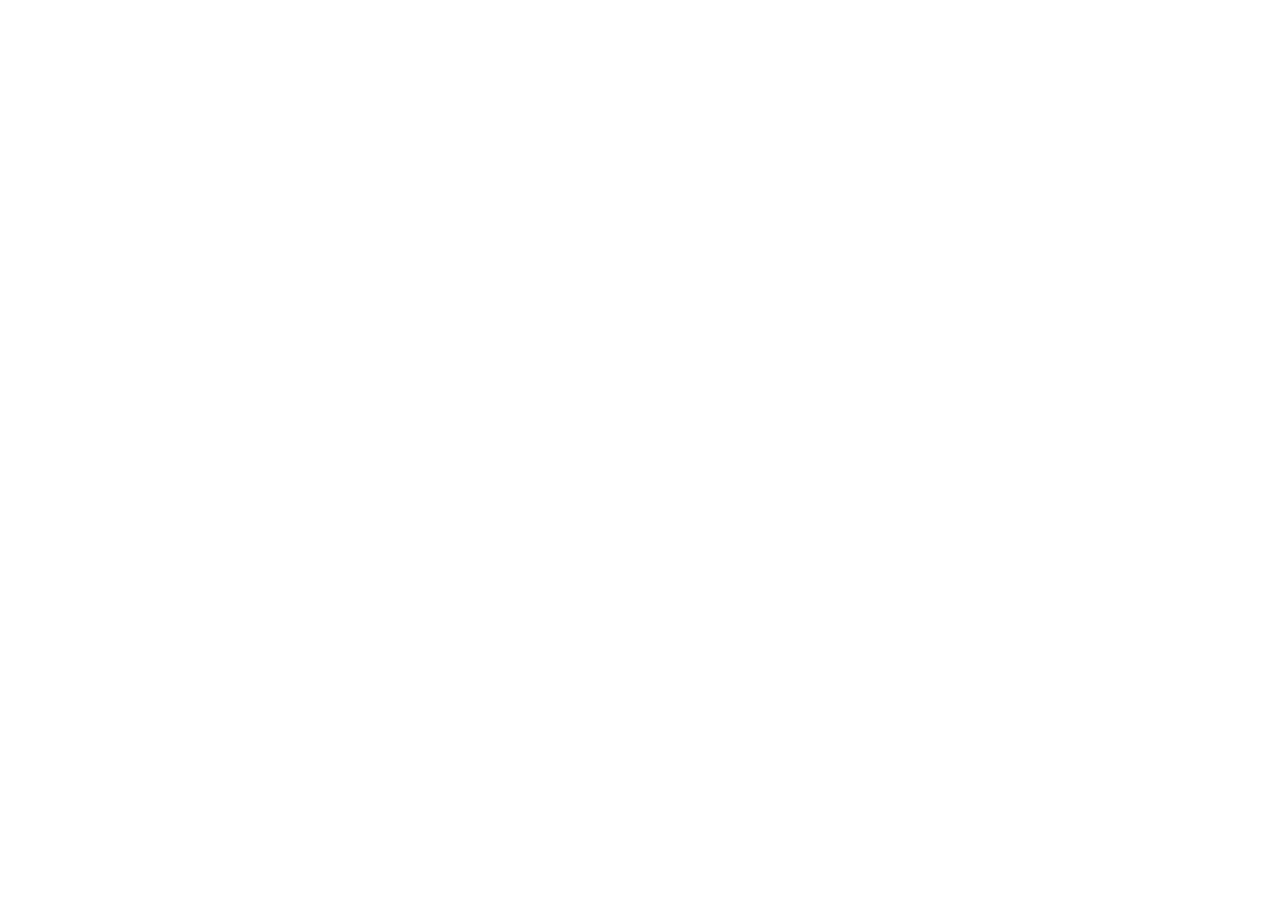
==== html/index.html @ f57bf2f0 "Arquivos .html e .css - Adicionado arquivos .html e .css que serão utilizados no projeto - Arquivos " ====
<!DOCTYPE html>
<html lang="pt-BR">
<head>
    <meta charset="UTF-8">
    <meta name="viewport" content="width=device-width, initial-scale=1.0">
    <title>Home - Enna's Fishing Wares</title>
</head>
<body>
    
</body>
</html>
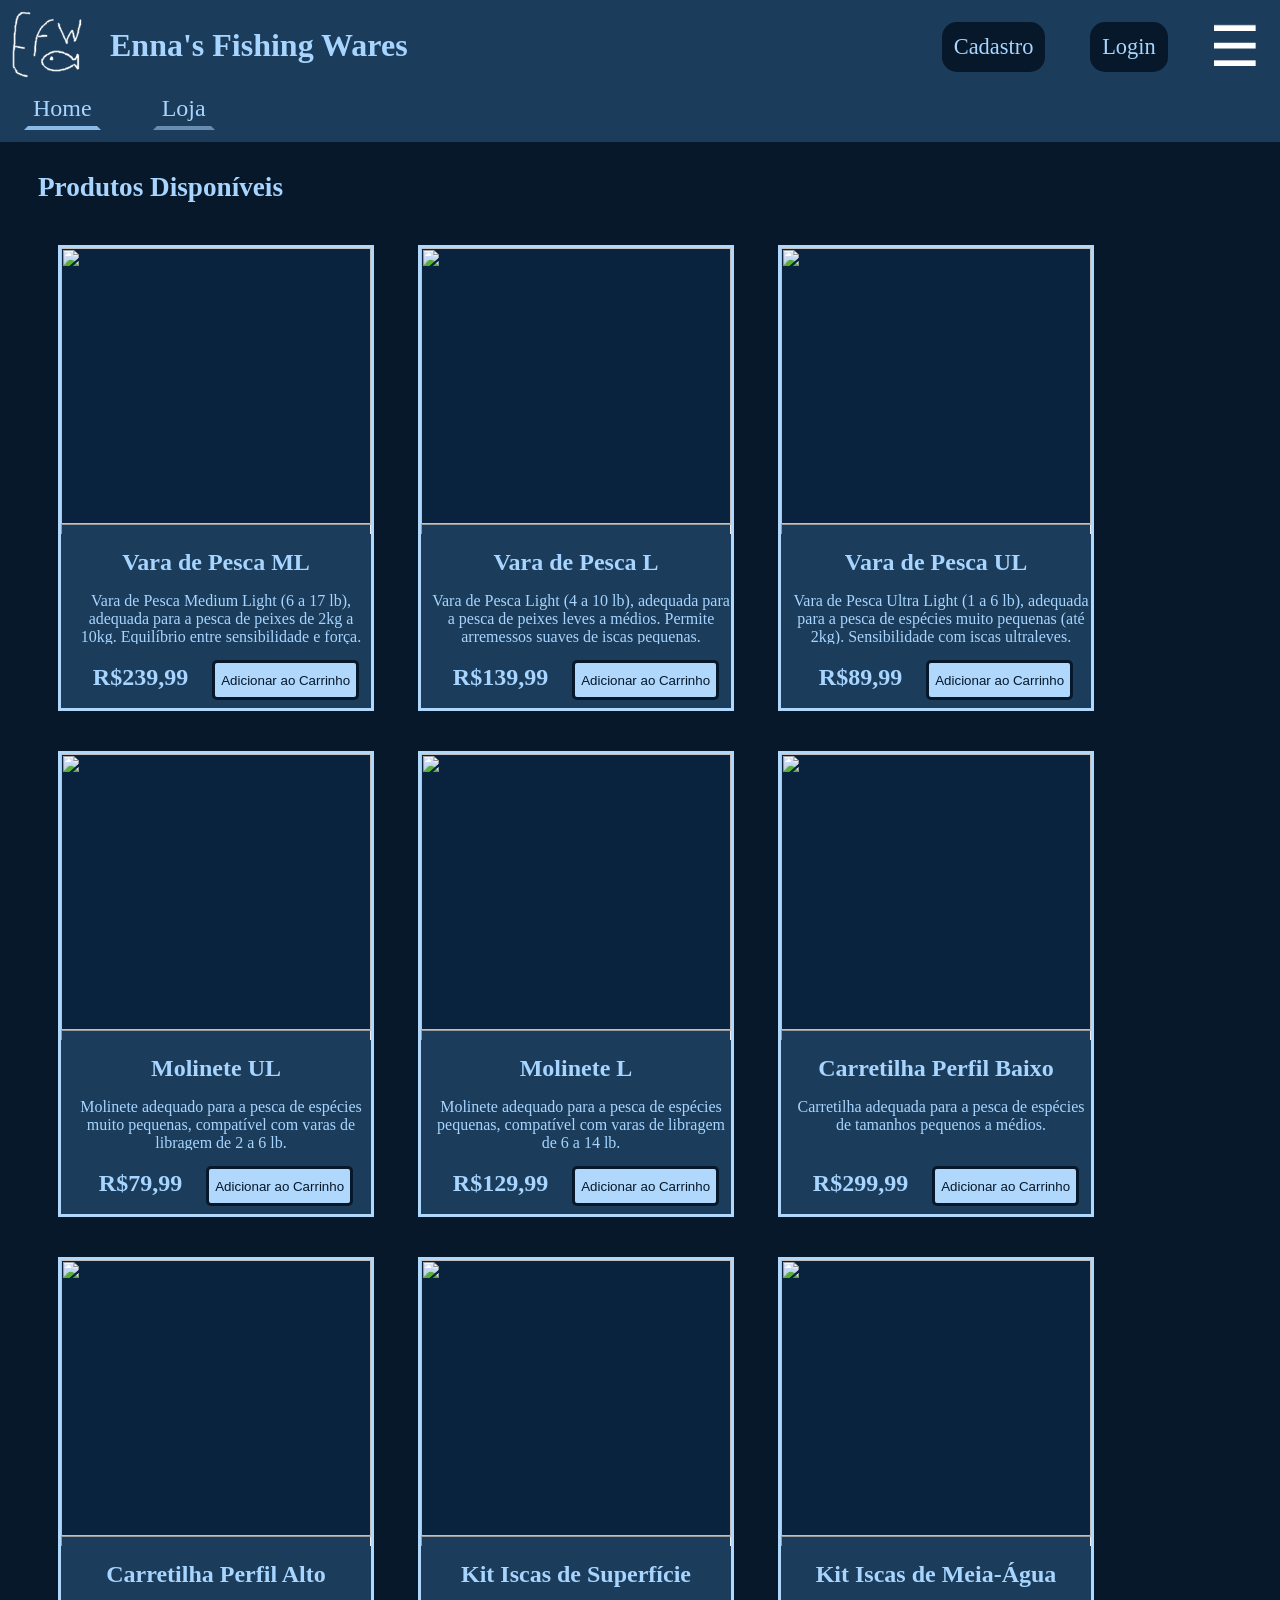
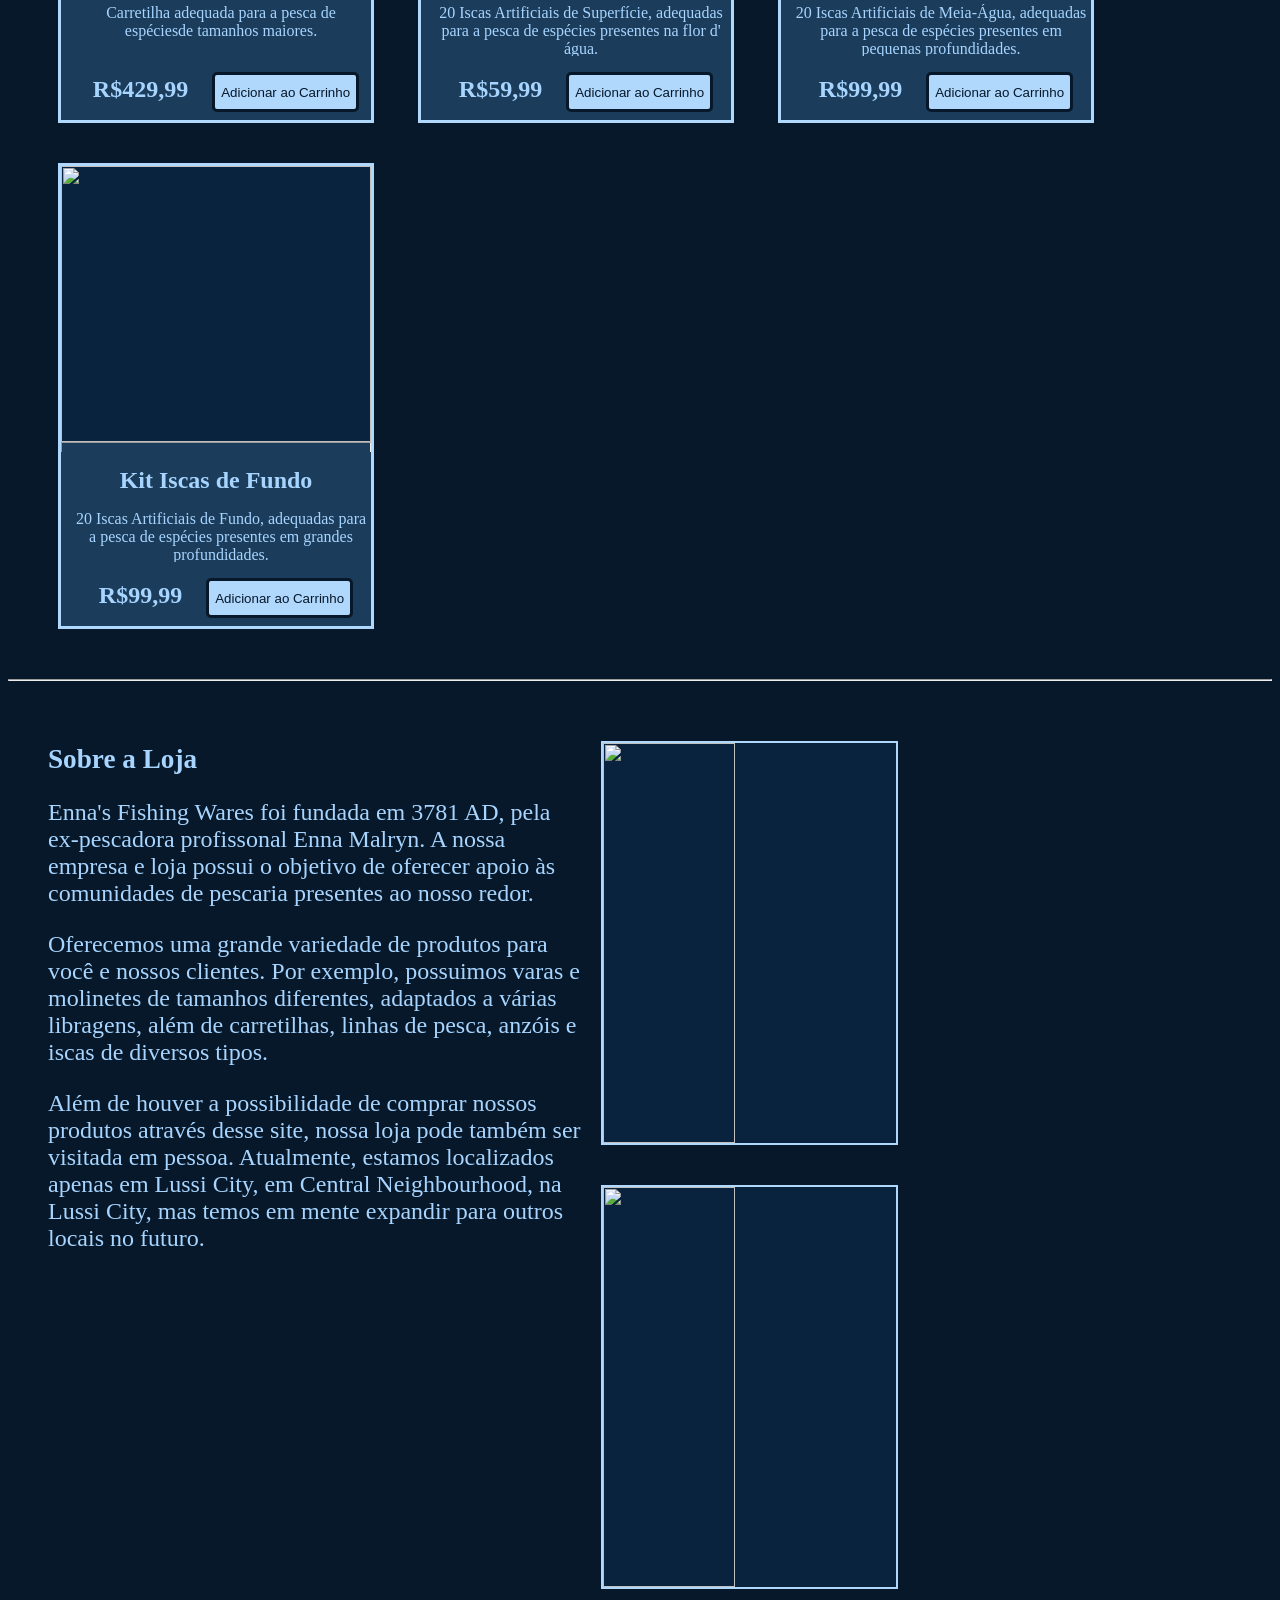
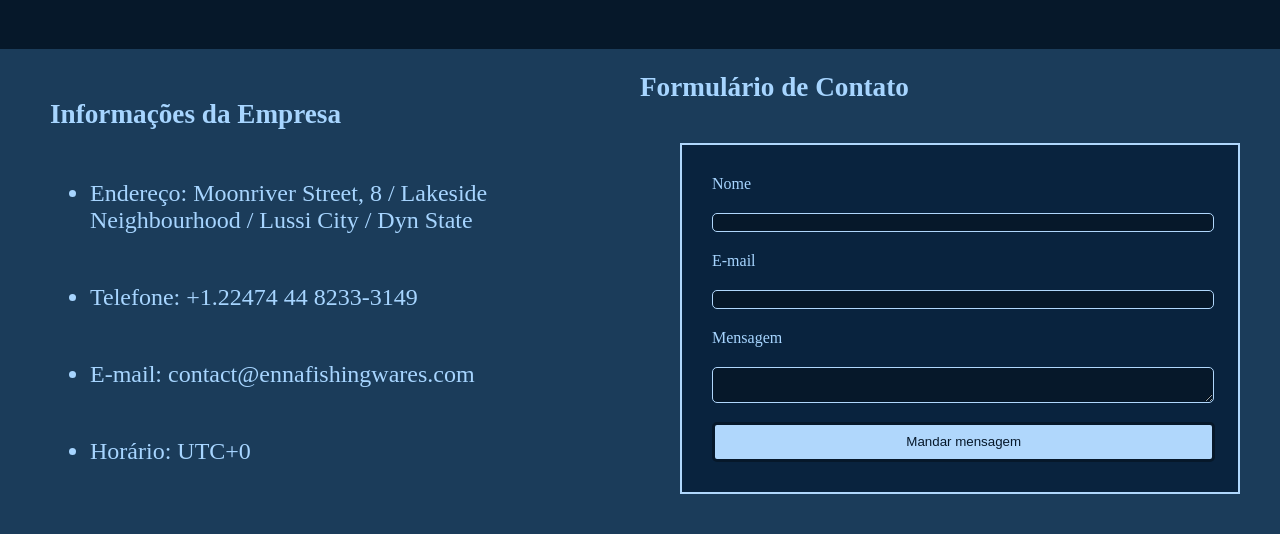
==== commit 60473738: "Estrutura e Interface da página index.html - Construído a interface e estrutura da seção de destaque" ====
--- a/html/index.html
+++ b/html/index.html
@@ -4,8 +4,207 @@
     <meta charset="UTF-8">
     <meta name="viewport" content="width=device-width, initial-scale=1.0">
     <title>Home - Enna's Fishing Wares</title>
+    <link rel="stylesheet" href="../css/base.css">
+    <link rel="stylesheet" href="../css/componentes.css">
 </head>
 <body>
-    
+    <header>
+        <section id="header-logo">
+            <img src="../img/header/logo.png" alt="Logo de Enna's Fishing Wares">
+            <h1>Enna's Fishing Wares</h1>
+        </section>
+        <section id="header-user">
+            <a href="cadastro.html">Cadastro</a>
+            <a href="login.html">Login</a>
+            <img src="../img/header/menu.png" alt="Ícone de Menu">
+        </section>
+    </header>
+    <nav>
+        <a href="index.html" id="nav-active">Home</a>
+        <a href="loja.html">Loja</a>
+    </nav>
+    <main>
+        <section id="produtos-disponiveis">
+            <h2>Produtos Disponíveis</h2>
+            <div class="caixa-produto">
+                <div class="info-produto">
+                    <img src="" alt="">
+                    <hr>
+                    <div class="titulo-desc-produto">
+                        <h3>Vara de Pesca ML</h3>
+                        <p>Vara de Pesca Medium Light (6 a 17 lb), adequada para a pesca de peixes de 2kg a 10kg. Equilíbrio entre sensibilidade e força.</p>
+                    </div>
+                    <div class="preco-botao-produto">
+                        <h4>R$239,99</h4>
+                        <button>Adicionar ao Carrinho</button>
+                    </div>
+                </div>
+            </div>
+            <div class="caixa-produto">
+                <div class="info-produto">
+                    <img src="" alt="">
+                    <hr>
+                    <div class="titulo-desc-produto">
+                        <h3>Vara de Pesca L</h3>
+                        <p>Vara de Pesca Light (4 a 10 lb), adequada para a pesca de peixes leves a médios. Permite arremessos suaves de iscas pequenas.</p>
+                    </div>
+                    <div class="preco-botao-produto">
+                        <h4>R$139,99</h4>
+                        <button>Adicionar ao Carrinho</button>
+                    </div>
+                </div>
+            </div>
+            <div class="caixa-produto">
+                <div class="info-produto">
+                    <img src="" alt="">
+                    <hr>
+                    <div class="titulo-desc-produto">
+                        <h3>Vara de Pesca UL</h3>
+                        <p>Vara de Pesca Ultra Light (1 a 6 lb), adequada para a pesca de espécies muito pequenas (até 2kg). Sensibilidade com iscas ultraleves.</p>
+                    </div>
+                    <div class="preco-botao-produto">
+                        <h4>R$89,99</h4>
+                        <button>Adicionar ao Carrinho</button>
+                    </div>
+                </div>
+            </div>
+            <div class="caixa-produto">
+                <div class="info-produto">
+                    <img src="" alt="">
+                    <hr>
+                    <div class="titulo-desc-produto">
+                        <h3>Molinete UL</h3>
+                        <p>Molinete adequado para a pesca de espécies muito pequenas, compatível com varas de libragem de 2 a 6 lb.</p>
+                    </div>
+                    <div class="preco-botao-produto">
+                        <h4>R$79,99</h4>
+                        <button>Adicionar ao Carrinho</button>
+                    </div>
+                </div>
+            </div>  
+            <div class="caixa-produto">
+                <div class="info-produto">
+                    <img src="" alt="">
+                    <hr>
+                    <div class="titulo-desc-produto">
+                        <h3>Molinete L</h3>
+                        <p>Molinete adequado para a pesca de espécies pequenas, compatível com varas de libragem de 6 a 14 lb.</p>
+                    </div>
+                    <div class="preco-botao-produto">
+                        <h4>R$129,99</h4>
+                        <button>Adicionar ao Carrinho</button>
+                    </div>
+                </div>
+            </div>
+            <div class="caixa-produto">
+                <div class="info-produto">
+                    <img src="" alt="">
+                    <hr>
+                    <div class="titulo-desc-produto">
+                        <h3>Carretilha Perfil Baixo</h3>
+                        <p>Carretilha adequada para a pesca de espécies de tamanhos pequenos a médios.</p>
+                    </div>
+                    <div class="preco-botao-produto">
+                        <h4>R$299,99</h4>
+                        <button>Adicionar ao Carrinho</button>
+                    </div>
+                </div>
+            </div>
+            <div class="caixa-produto">
+                <div class="info-produto">
+                    <img src="" alt="">
+                    <hr>
+                    <div class="titulo-desc-produto">
+                        <h3>Carretilha Perfil Alto</h3>
+                        <p>Carretilha adequada para a pesca de espéciesde tamanhos maiores.</p>
+                    </div>
+                    <div class="preco-botao-produto">
+                        <h4>R$429,99</h4>
+                        <button>Adicionar ao Carrinho</button>
+                    </div>
+                </div>
+            </div>
+            <div class="caixa-produto">
+                <div class="info-produto">
+                    <img src="" alt="">
+                    <hr>
+                    <div class="titulo-desc-produto">
+                        <h3>Kit Iscas de Superfície</h3>
+                        <p>20 Iscas Artificiais de Superfície, adequadas para a pesca de espécies presentes na flor d' água.</p>
+                    </div>
+                    <div class="preco-botao-produto">
+                        <h4>R$59,99</h4>
+                        <button>Adicionar ao Carrinho</button>
+                    </div>
+                </div>
+            </div>
+            <div class="caixa-produto">
+                <div class="info-produto">
+                    <img src="" alt="">
+                    <hr>
+                    <div class="titulo-desc-produto">
+                        <h3>Kit Iscas de Meia-Água</h3>
+                        <p>20 Iscas Artificiais de Meia-Água, adequadas para a pesca de espécies presentes em pequenas profundidades.</p>
+                    </div>
+                    <div class="preco-botao-produto">
+                        <h4>R$99,99</h4>
+                        <button>Adicionar ao Carrinho</button>
+                    </div>
+                </div>
+            </div>
+            <div class="caixa-produto">
+                <div class="info-produto">
+                    <img src="" alt="">
+                    <hr>
+                    <div class="titulo-desc-produto">
+                        <h3>Kit Iscas de Fundo </h3>
+                        <p>20 Iscas Artificiais de Fundo, adequadas para a pesca de espécies presentes em grandes profundidades.</p>
+                    </div>
+                    <div class="preco-botao-produto">
+                        <h4>R$99,99</h4>
+                        <button>Adicionar ao Carrinho</button>
+                    </div>
+                </div>
+            </div>
+        </section>
+        <hr> 
+        <section id="descricao-loja">
+            <div class="descricao-texto">
+                <h2>Sobre a Loja</h2>
+                <p>Enna's Fishing Wares foi fundada em 3781 AD, pela ex-pescadora profissonal Enna Malryn. A nossa empresa e loja possui o objetivo de oferecer apoio às comunidades de pescaria presentes ao nosso redor.</p>
+                <p>Oferecemos uma grande variedade de produtos para você e nossos clientes. Por exemplo, possuimos varas e molinetes de tamanhos diferentes, adaptados a várias libragens, além de carretilhas, linhas de pesca, anzóis e iscas de diversos tipos.</p>
+                <p>Além de houver a possibilidade de comprar nossos produtos através desse site, nossa loja pode também ser visitada em pessoa. Atualmente, estamos localizados apenas em Lussi City, em Central Neighbourhood, na Lussi City, mas temos em mente expandir para outros locais no futuro. </p>
+            </div>
+            <div class="descricao-galeria">
+                <img src="" alt="">
+                <img src="" alt="">
+            </div>
+        </section>
+    </main>
+    <footer>
+        <section class="info-loja">
+            <h2>Informações da Empresa</h2>
+            <ul>
+                <li>Endereço: Moonriver Street, 8 / Lakeside Neighbourhood / Lussi City / Dyn State</li>
+                <li>Telefone: +1.22474 44 8233-3149</li>
+                <li>E-mail: contact@ennafishingwares.com</li>
+                <li>Horário: UTC+0</li>
+            </ul>
+        </section>
+        <section class="form-contato-loja">
+            <h2>Formulário de Contato</h2>
+            <form id="form-contato">
+                <div class="form-elements">
+                    <label for="">Nome</label>
+                    <input type="label" name="formContatoNomeUsuario">
+                    <label for="">E-mail</label>
+                    <input type="label" name="formContatoEmailUsuario">
+                    <label for="">Mensagem</label>
+                    <textarea></textarea>
+                    <button>Mandar mensagem</button>
+                </div>
+            </form>
+        </section>
+    </footer>
 </body>
 </html>
--- a/css/base.css
+++ b/css/base.css
@@ -0,0 +1,148 @@
+/* 
+    Documento responsável pela estilização CSS de elementos gerais (ex: "body",
+     "h1") e de classes e ids de elementos/seções que sempre aparecerão,
+     independentemente da página (ex: header, nav, footer)
+*/
+
+body{
+    color: #a7d5ff;
+    background-color: #06182a;
+}
+a {
+    color: #a7d5ff;
+}
+hr {
+    color: #b0d7fc;
+}
+h2 {
+    font-size: 1.7em;
+}
+h3 {
+    font-size: 1.5em;
+}
+h4 {
+    font-size: 1.5em;
+}
+button {
+    border: 3px solid #06182a;
+    border-radius: 5px;
+    height: 40px;
+    color: #06182a;
+    background-color: #b0d7fc;
+}
+button:hover {
+    background-color: #89b5de;
+}
+input, textarea {
+    color: #a7d5ff;
+    border: 1px solid #b0d7fc;
+    border-radius: 5px;
+    background-color: #06182a;
+}
+
+/*--- Destaque ---*/
+
+h1 {
+    font-size: 2em;
+    margin-left: 20px;
+}
+header {
+    display: grid;
+    grid-template-columns: 50% 50%;
+    margin: -8px -8px 0px -8px;
+}
+#header-logo {
+    display: inline-flex;
+    background-color: #1b3c5a;
+}
+#header-logo img {
+    height: 90px;
+}
+#header-user{
+    display: inline-flex;
+    justify-content: right;
+    background-color: #1b3c5a;
+} 
+#header-user img {
+    height: 50px;
+    margin: 20px;
+}
+#header-user a {
+    border: 2px solid transparent;
+    border-radius: 15px;
+    background-color: #06182a;
+    text-decoration: none;
+    font-size: 1.4em;
+    margin: 1em;
+    padding: 10px;
+}
+
+/*--- nav ---*/
+
+nav {
+    background-color: #1b3c5a;
+    margin: 0px -8px 0px -8px;
+    padding-bottom: 20px;
+}
+nav a {
+    border: 4px solid;
+    border-color: transparent transparent #688daf transparent;
+    padding: 5px;
+    text-decoration: none;
+    font-size: 1.5em;
+    margin: 0px 1em 0px 1em;
+}
+nav a:hover, #nav-active:hover {
+    color: #b0d7fc;
+    border-color: transparent transparent #b0d7fc transparent;
+}
+#nav-active {
+    border-color: transparent transparent #8abae7 transparent;
+}
+
+/*--- main ---*/
+
+main {
+    background-color: #06182a;
+}
+
+
+/*--- Rodapé ---*/
+
+footer {
+    display: grid;
+    grid-template-columns: 50% 50%;
+    margin: 0px -8px -8px -8px;
+}
+.info-loja {
+    background-color: #1b3c5a;
+}
+.info-loja h2, .info-loja li {
+    margin: 50px;
+}
+li {
+    font-size: 1.5em;
+}
+.form-contato-loja {
+    background-color: #1b3c5a;
+}
+#form-contato {
+    border: 2px solid #b0d7fc;
+    background-color: #09233e;
+    margin: 40px;  
+}
+.form-elements {
+    margin: 30px;
+    justify-content: center;
+}
+.form-elements label {
+    display: block;
+    margin: 20px 0px 20px 0px;
+}
+.form-elements input, .form-elements textarea {
+    width: 100%; 
+}
+.form-elements button {
+    margin-top: 15px;
+    width: 101.5%;
+}
--- a/css/componentes.css
+++ b/css/componentes.css
@@ -0,0 +1,72 @@
+/* 
+    Documento responsável pela estilização CSS de classes e ids de elementos/seções
+    que são únicas a certas páginas, com exclusão de relatorios.html (ex: descrição 
+    da loja e galeria de produtos em index.html, formulários em cadastro.html/login.html)
+*/
+
+/*
+    =================
+    index.html (Home)
+    =================
+*/
+
+/*--- Produtos Disponíveis ---*/
+
+#produtos-disponiveis {
+    margin: 30px;
+}
+.caixa-produto {
+    display: inline-flex;
+}
+.info-produto {
+    display: grid;
+    grid-template-rows: 60% 2% 24% 14%;
+    border: 3px solid #b0d7fc;
+    width: 310px;
+    height: 460px;
+    margin: 20px; 
+    text-align: center;
+}
+.info-produto img {
+    object-fit: contain;
+    width: 100%;
+    height: 100%;
+    background-color: #09233e;
+}
+.info-produto hr {
+    height: 100%;
+    background-color: #1b3c5a;
+    margin: 0px;
+}
+.titulo-desc-produto, .preco-botao-produto {
+    background-color: #1b3c5a;
+}
+.titulo-desc-produto p{
+    margin-left: 10px;
+    overflow: scroll;
+}
+.titulo-desc-produto h3 {
+    margin: 15px;
+}
+.preco-botao-produto h4 {
+    display: inline-flex;
+    margin: 20px;
+}
+
+/*--- Descrição da Loja ---*/
+
+#descricao-loja {
+    display: grid;
+    grid-template-columns: 45% 55%;
+    margin: 40px;
+}
+.descricao-texto p {
+    font-size: 1.5em;
+}
+.descricao-galeria img {
+    border: 2px solid #b0d7fc;
+    background-color: #09233e;
+    height: 400px;
+    margin: 20px; 
+    width: 45%;
+}
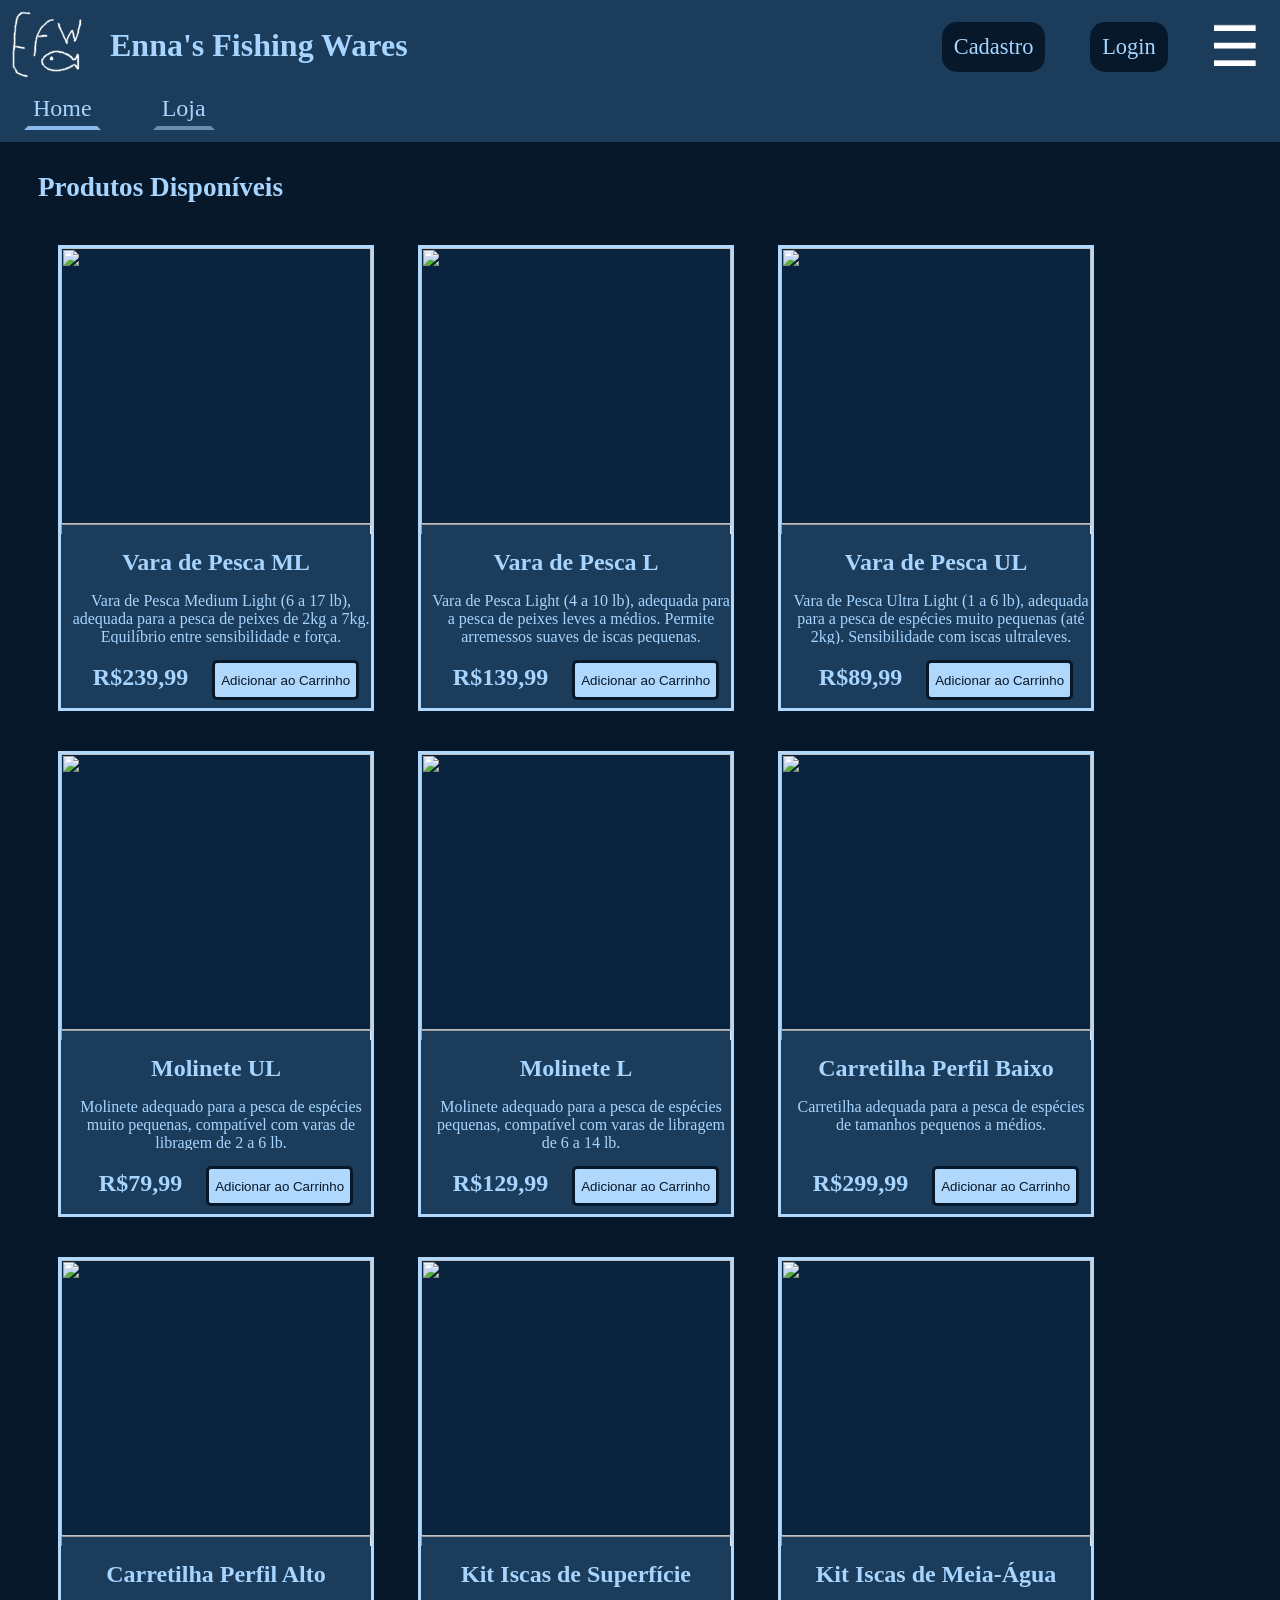
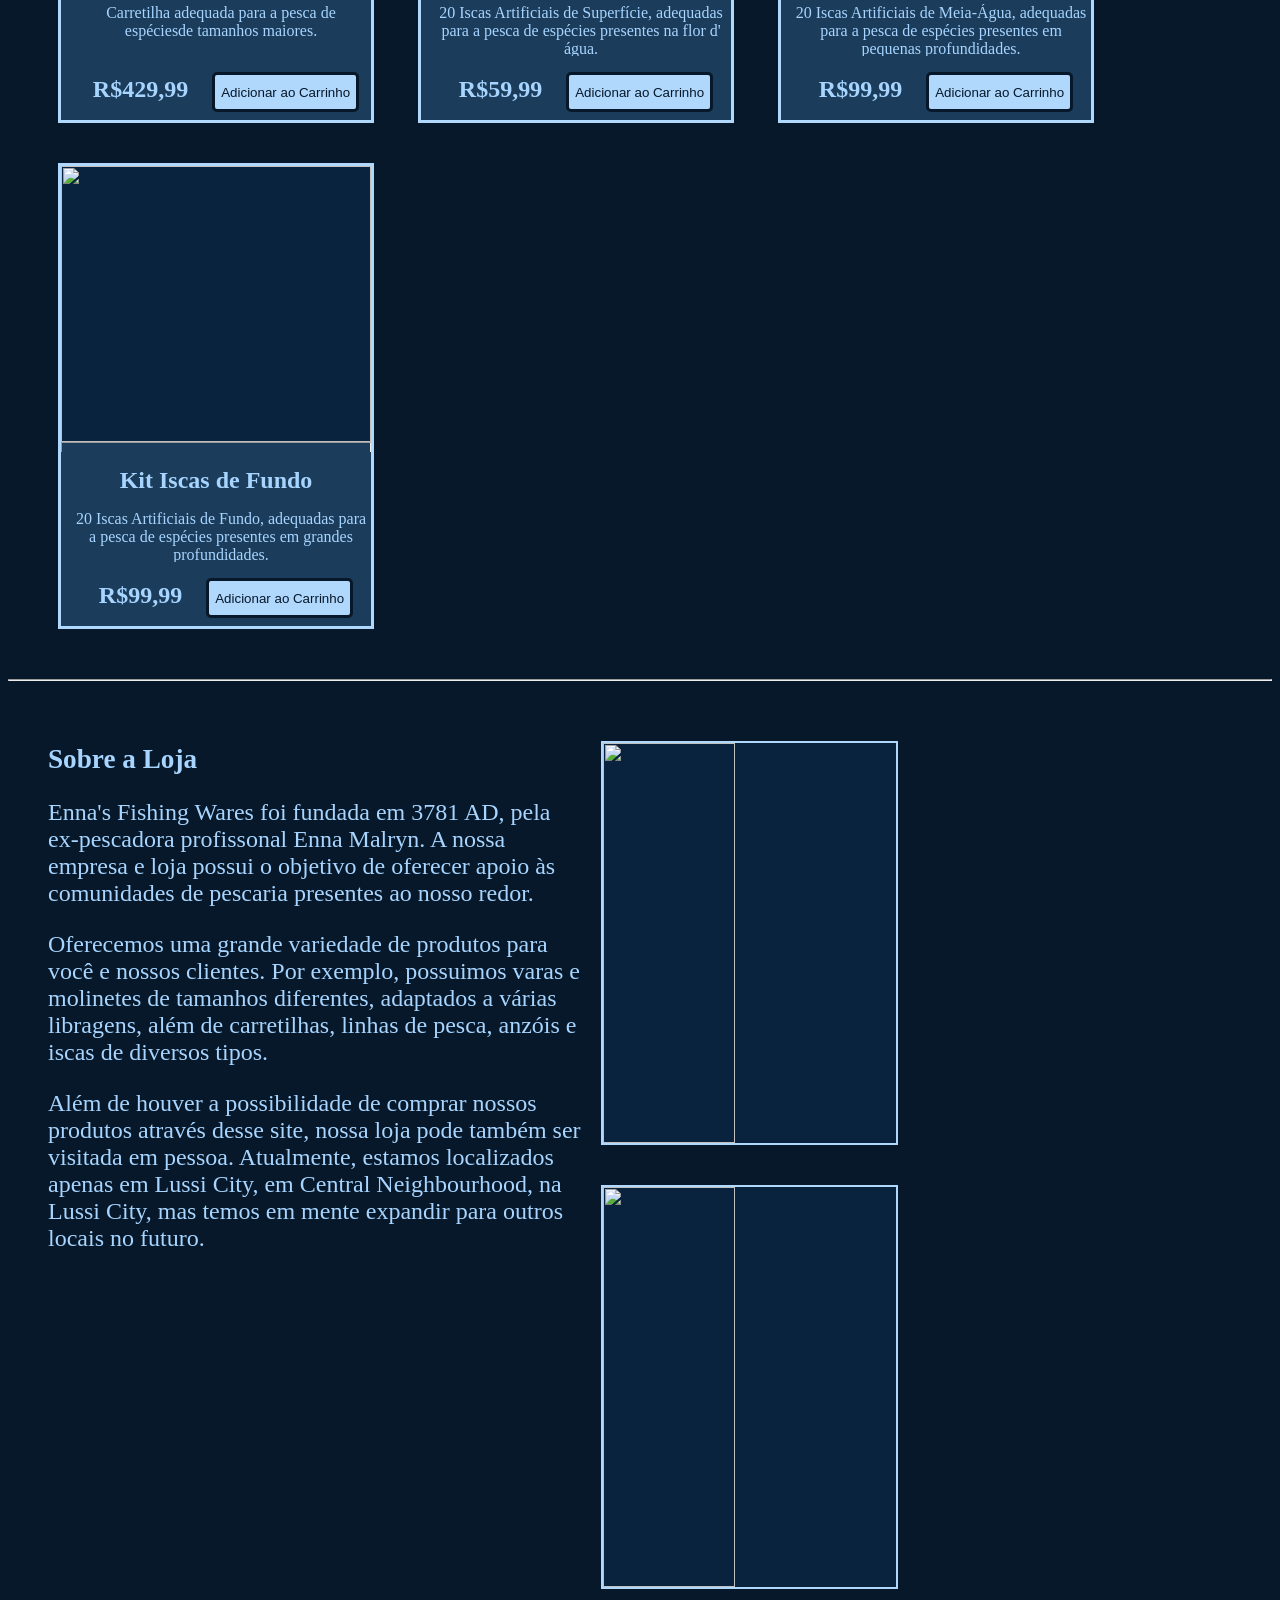
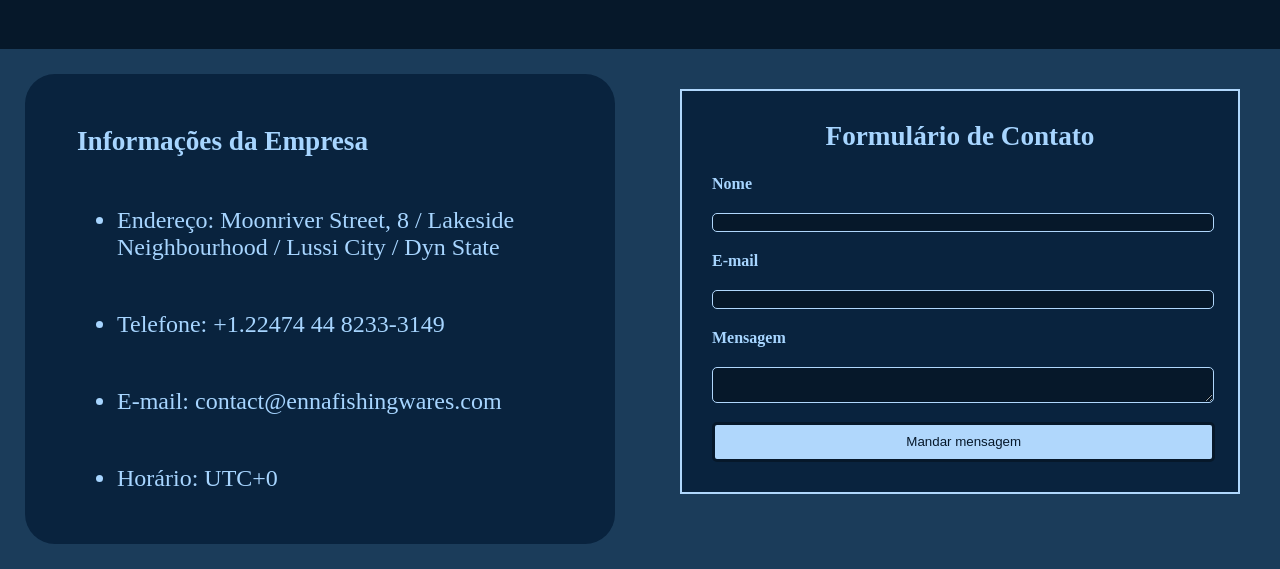
==== commit 2adda0ab: "Estrutura e Interface perfil.html - Construído a estrutura e interface do documento perfil.html, con" ====
--- a/html/index.html
+++ b/html/index.html
@@ -16,11 +16,12 @@
         <section id="header-user">
             <a href="cadastro.html">Cadastro</a>
             <a href="login.html">Login</a>
+            <a href="perfil.html" hidden>Perfil</a>
             <img src="../img/header/menu.png" alt="Ícone de Menu">
         </section>
     </header>
     <nav>
-        <a href="index.html" id="nav-active">Home</a>
+        <a href="index.html" id="nav-in">Home</a>
         <a href="loja.html">Loja</a>
     </nav>
     <main>
@@ -32,11 +33,11 @@
                     <hr>
                     <div class="titulo-desc-produto">
                         <h3>Vara de Pesca ML</h3>
-                        <p>Vara de Pesca Medium Light (6 a 17 lb), adequada para a pesca de peixes de 2kg a 10kg. Equilíbrio entre sensibilidade e força.</p>
+                        <p>Vara de Pesca Medium Light (6 a 17 lb), adequada para a pesca de peixes de 2kg a 7kg. Equilíbrio entre sensibilidade e força.</p>
                     </div>
                     <div class="preco-botao-produto">
                         <h4>R$239,99</h4>
-                        <button>Adicionar ao Carrinho</button>
+                        <button id="produtos-adicionar-vara-ml">Adicionar ao Carrinho</button>
                     </div>
                 </div>
             </div>
@@ -50,7 +51,7 @@
                     </div>
                     <div class="preco-botao-produto">
                         <h4>R$139,99</h4>
-                        <button>Adicionar ao Carrinho</button>
+                        <button id="produtos-adicionar-vara-l">Adicionar ao Carrinho</button>
                     </div>
                 </div>
             </div>
@@ -64,7 +65,7 @@
                     </div>
                     <div class="preco-botao-produto">
                         <h4>R$89,99</h4>
-                        <button>Adicionar ao Carrinho</button>
+                        <button id="produtos-adicionar-vara-ul">Adicionar ao Carrinho</button>
                     </div>
                 </div>
             </div>
@@ -78,7 +79,7 @@
                     </div>
                     <div class="preco-botao-produto">
                         <h4>R$79,99</h4>
-                        <button>Adicionar ao Carrinho</button>
+                        <button id="produtos-adicionar-molinete-ul">Adicionar ao Carrinho</button>
                     </div>
                 </div>
             </div>  
@@ -92,7 +93,7 @@
                     </div>
                     <div class="preco-botao-produto">
                         <h4>R$129,99</h4>
-                        <button>Adicionar ao Carrinho</button>
+                        <button id="produtos-adicionar-molinete-l">Adicionar ao Carrinho</button>
                     </div>
                 </div>
             </div>
@@ -106,7 +107,7 @@
                     </div>
                     <div class="preco-botao-produto">
                         <h4>R$299,99</h4>
-                        <button>Adicionar ao Carrinho</button>
+                        <button id="produtos-adicionar-carretilha-baixo">Adicionar ao Carrinho</button>
                     </div>
                 </div>
             </div>
@@ -120,7 +121,7 @@
                     </div>
                     <div class="preco-botao-produto">
                         <h4>R$429,99</h4>
-                        <button>Adicionar ao Carrinho</button>
+                        <button id="produtos-adicionar-carretilha-alto">Adicionar ao Carrinho</button>
                     </div>
                 </div>
             </div>
@@ -134,7 +135,7 @@
                     </div>
                     <div class="preco-botao-produto">
                         <h4>R$59,99</h4>
-                        <button>Adicionar ao Carrinho</button>
+                        <button id="produtos-adicionar-kit-isca-superficie">Adicionar ao Carrinho</button>
                     </div>
                 </div>
             </div>
@@ -148,7 +149,7 @@
                     </div>
                     <div class="preco-botao-produto">
                         <h4>R$99,99</h4>
-                        <button>Adicionar ao Carrinho</button>
+                        <button id="produtos-adicionar-kit-isca-meia-agua">Adicionar ao Carrinho</button>
                     </div>
                 </div>
             </div>
@@ -162,7 +163,7 @@
                     </div>
                     <div class="preco-botao-produto">
                         <h4>R$99,99</h4>
-                        <button>Adicionar ao Carrinho</button>
+                        <button id="produtos-adicionar-kit-isca-fundo">Adicionar ao Carrinho</button>
                     </div>
                 </div>
             </div>
@@ -182,26 +183,28 @@
         </section>
     </main>
     <footer>
-        <section class="info-loja">
-            <h2>Informações da Empresa</h2>
-            <ul>
-                <li>Endereço: Moonriver Street, 8 / Lakeside Neighbourhood / Lussi City / Dyn State</li>
-                <li>Telefone: +1.22474 44 8233-3149</li>
-                <li>E-mail: contact@ennafishingwares.com</li>
-                <li>Horário: UTC+0</li>
-            </ul>
-        </section>
-        <section class="form-contato-loja">
-            <h2>Formulário de Contato</h2>
+        <section id="info-loja">
+            <div id="info-loja-elements">
+                <h2>Informações da Empresa</h2>
+                <ul>
+                    <li>Endereço: Moonriver Street, 8 / Lakeside Neighbourhood / Lussi City / Dyn State</li>
+                    <li>Telefone: +1.22474 44 8233-3149</li>
+                    <li>E-mail: contact@ennafishingwares.com</li>
+                    <li>Horário: UTC+0</li>
+                </ul>
+            </div>
+        </section>
+        <section id="form-contato-loja">
             <form id="form-contato">
-                <div class="form-elements">
-                    <label for="">Nome</label>
-                    <input type="label" name="formContatoNomeUsuario">
-                    <label for="">E-mail</label>
-                    <input type="label" name="formContatoEmailUsuario">
-                    <label for="">Mensagem</label>
-                    <textarea></textarea>
-                    <button>Mandar mensagem</button>
+                <div id="form-contato-elements">
+                    <h2>Formulário de Contato</h2>
+                    <label for="input-contato-nome">Nome</label>
+                    <input id="input-contato-nome" required type="label" name="formContatoNome">
+                    <label for="input-contato-email">E-mail</label>
+                    <input id="input-contato-email" required type="email" name="formContatoEmail">
+                    <label for="input-contato-mensagem">Mensagem</label>
+                    <textarea required id="input-contato-mensagem"></textarea>
+                    <button id="form-contato-mandar-mensagem">Mandar mensagem</button>
                 </div>
             </form>
         </section>
--- a/css/base.css
+++ b/css/base.css
@@ -17,10 +17,7 @@
 h2 {
     font-size: 1.7em;
 }
-h3 {
-    font-size: 1.5em;
-}
-h4 {
+h3, h4, li {
     font-size: 1.5em;
 }
 button {
@@ -33,11 +30,34 @@
 button:hover {
     background-color: #89b5de;
 }
+button:active {
+    background-color: #688daf;
+}
 input, textarea {
     color: #a7d5ff;
     border: 1px solid #b0d7fc;
     border-radius: 5px;
     background-color: #06182a;
+}
+table {
+    border-collapse: collapse;
+}
+caption {
+    font-size: 2.5em;
+    font-weight: bold;
+    margin: 10px;
+}
+th, td {
+    border: 0.5px solid #b0d7fc;
+    padding: 20px;
+    font-size: 1.3em;
+}
+th {
+    background-color: #1b3c5a;
+}
+td {
+    background-color: #06182a;
+    text-align: center;
 }
 
 /*--- Destaque ---*/
@@ -76,6 +96,15 @@
     margin: 1em;
     padding: 10px;
 }
+#header-user a:hover {
+    background-color: #09233e;
+}
+#header-user a:active {
+    border-color: #b0d7fc;
+}
+#header-cadastro-login-perfil-in {
+    border-color: #b0d7fc !important;
+}
 
 /*--- nav ---*/
 
@@ -92,11 +121,11 @@
     font-size: 1.5em;
     margin: 0px 1em 0px 1em;
 }
-nav a:hover, #nav-active:hover {
+nav a:hover, #nav-in:hover {
     color: #b0d7fc;
     border-color: transparent transparent #b0d7fc transparent;
 }
-#nav-active {
+#nav-in {
     border-color: transparent transparent #8abae7 transparent;
 }
 
@@ -114,16 +143,19 @@
     grid-template-columns: 50% 50%;
     margin: 0px -8px -8px -8px;
 }
-.info-loja {
+#info-loja {
     background-color: #1b3c5a;
 }
-.info-loja h2, .info-loja li {
+#info-loja h2, #info-loja li {
     margin: 50px;
 }
-li {
-    font-size: 1.5em;
+#info-loja-elements {
+    border: 2px solid transparent;
+    border-radius: 30px;
+    margin: 25px;
+    background-color: #09233e;
 }
-.form-contato-loja {
+#form-contato-loja {
     background-color: #1b3c5a;
 }
 #form-contato {
@@ -131,18 +163,22 @@
     background-color: #09233e;
     margin: 40px;  
 }
-.form-elements {
+#form-contato-elements {
     margin: 30px;
     justify-content: center;
 }
-.form-elements label {
+#form-contato-elements h2 {
+    text-align: center;
+}
+#form-contato-elements label {
     display: block;
+    font-weight: bold;
     margin: 20px 0px 20px 0px;
 }
-.form-elements input, .form-elements textarea {
+#form-contato-elements input, #form-contato-elements textarea {
     width: 100%; 
 }
-.form-elements button {
+#form-contato-elements button {
     margin-top: 15px;
     width: 101.5%;
 }
--- a/css/componentes.css
+++ b/css/componentes.css
@@ -69,4 +69,111 @@
     height: 400px;
     margin: 20px; 
     width: 45%;
+}
+
+/*
+    =============================================
+    cadastro.html e login.html (Cadastro e Login)
+    =============================================
+*/
+
+/*--- Cadastro/Login ---*/
+
+#usuario-cadastro-login {
+    display: flex;
+    margin: 30px;
+    justify-content: center;
+}
+#caixa-cadastro-login {
+    border: 2px solid #b0d7fc;
+    background-color: #09233e;
+    width: 50%;
+}
+#caixa-cadastro-login h2 {
+    font-size: 2.5em;
+    margin: 20px;
+    text-align: center;
+}
+.form-cadastro-login-elements input, .form-cadastro-login-elements button, .form-cadastro-login-elements label {
+    font-size: 1.75em;
+    margin: 25px;
+}
+.form-cadastro-login-elements label {
+    margin-right: 5px;
+}
+.form-cadastro-login-elements p {
+    display: inline;
+    font-size: 1em;
+    margin: 0px;
+    color: #73a4d2;
+}
+.form-cadastro-login-elements a {
+    margin: 20px;
+}
+.form-cadastro-login-elements input {
+    width: 95%;
+}
+.form-cadastro-login-elements button {
+    margin-top: 20;
+    height: 60px;
+    width: 96%;
+}
+
+/*
+    ==================================================
+    perfil.html (Edição de dados perfil, Meus Pedidos)
+    ==================================================
+*/
+
+#usuario-perfil {
+    display: grid;
+    grid-template-columns: 55% 45%;
+    margin: 15px;
+}
+#usuario-perfil h2 {
+    grid-column: span 2;
+}
+#perfil-meus-pedidos {
+    margin: 20px;
+}
+#perfil-meus-pedidos table {
+    width: 100%;
+    height: 90%;
+}
+#perfil-editar-dados {
+    border: 2px solid #b0d7fc;
+    background-color: #09233e;
+    margin: 20px;
+}
+#perfil-editar-dados h2 {
+    font-size: 2.5em;
+    margin: 20px;
+    text-align: center;
+}
+#perfil-id::placeholder {
+    color: #b0d7fc;
+}
+.form-editar-dados-perfil-elements input, .form-editar-dados-perfil-elements button, .form-editar-dados-perfil-elements label {
+    font-size: 1.75em;
+    margin: 25px;
+}
+.form-editar-dados-perfil-elements label {
+    margin-right: 5px;
+}
+.form-editar-dados-perfil-elements p {
+    display: inline;
+    font-size: 1em;
+    margin: 0px;
+    color: #73a4d2;
+}
+.form-editar-dados-perfil-elements a {
+    margin: 20px;
+}
+.form-editar-dados-perfil-elements input {
+    width: 95%;
+}
+.form-editar-dados-perfil-elements button {
+    margin-top: 20;
+    height: 60px;
+    width: 95%;
 }
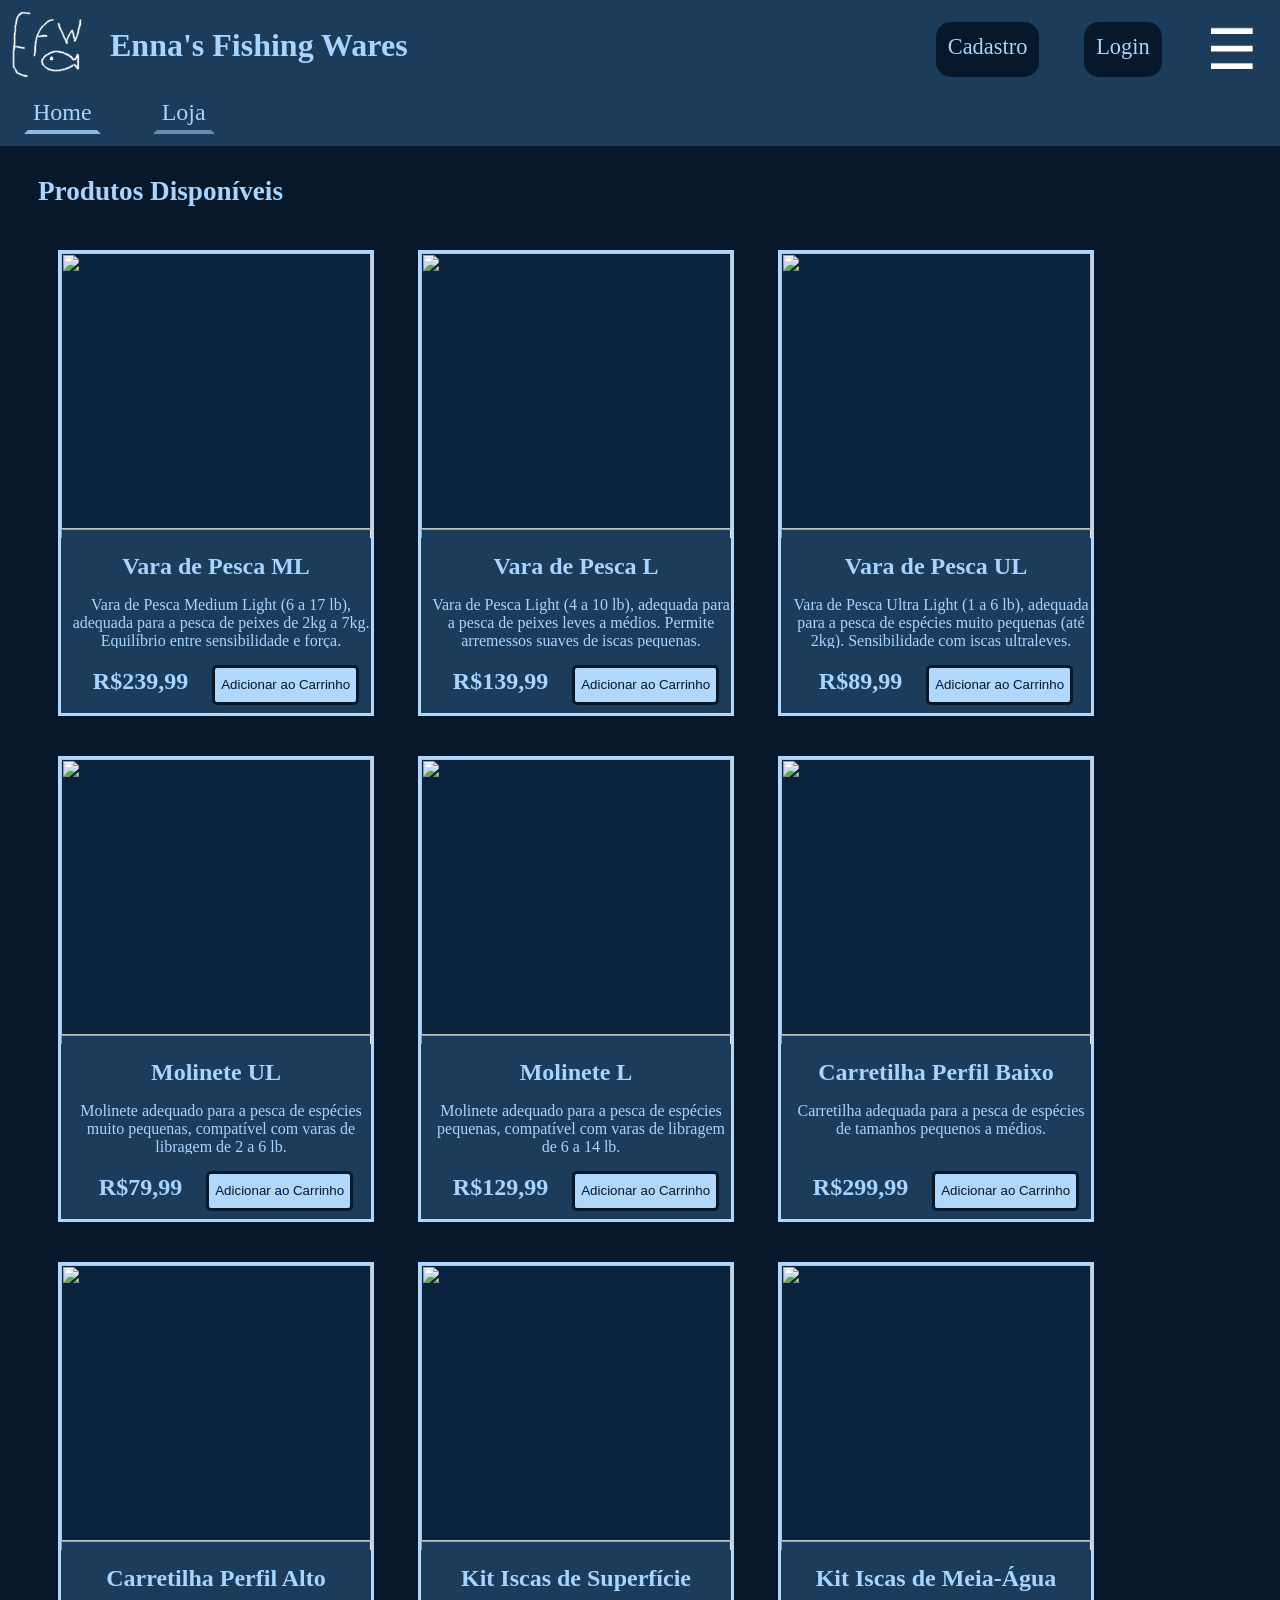
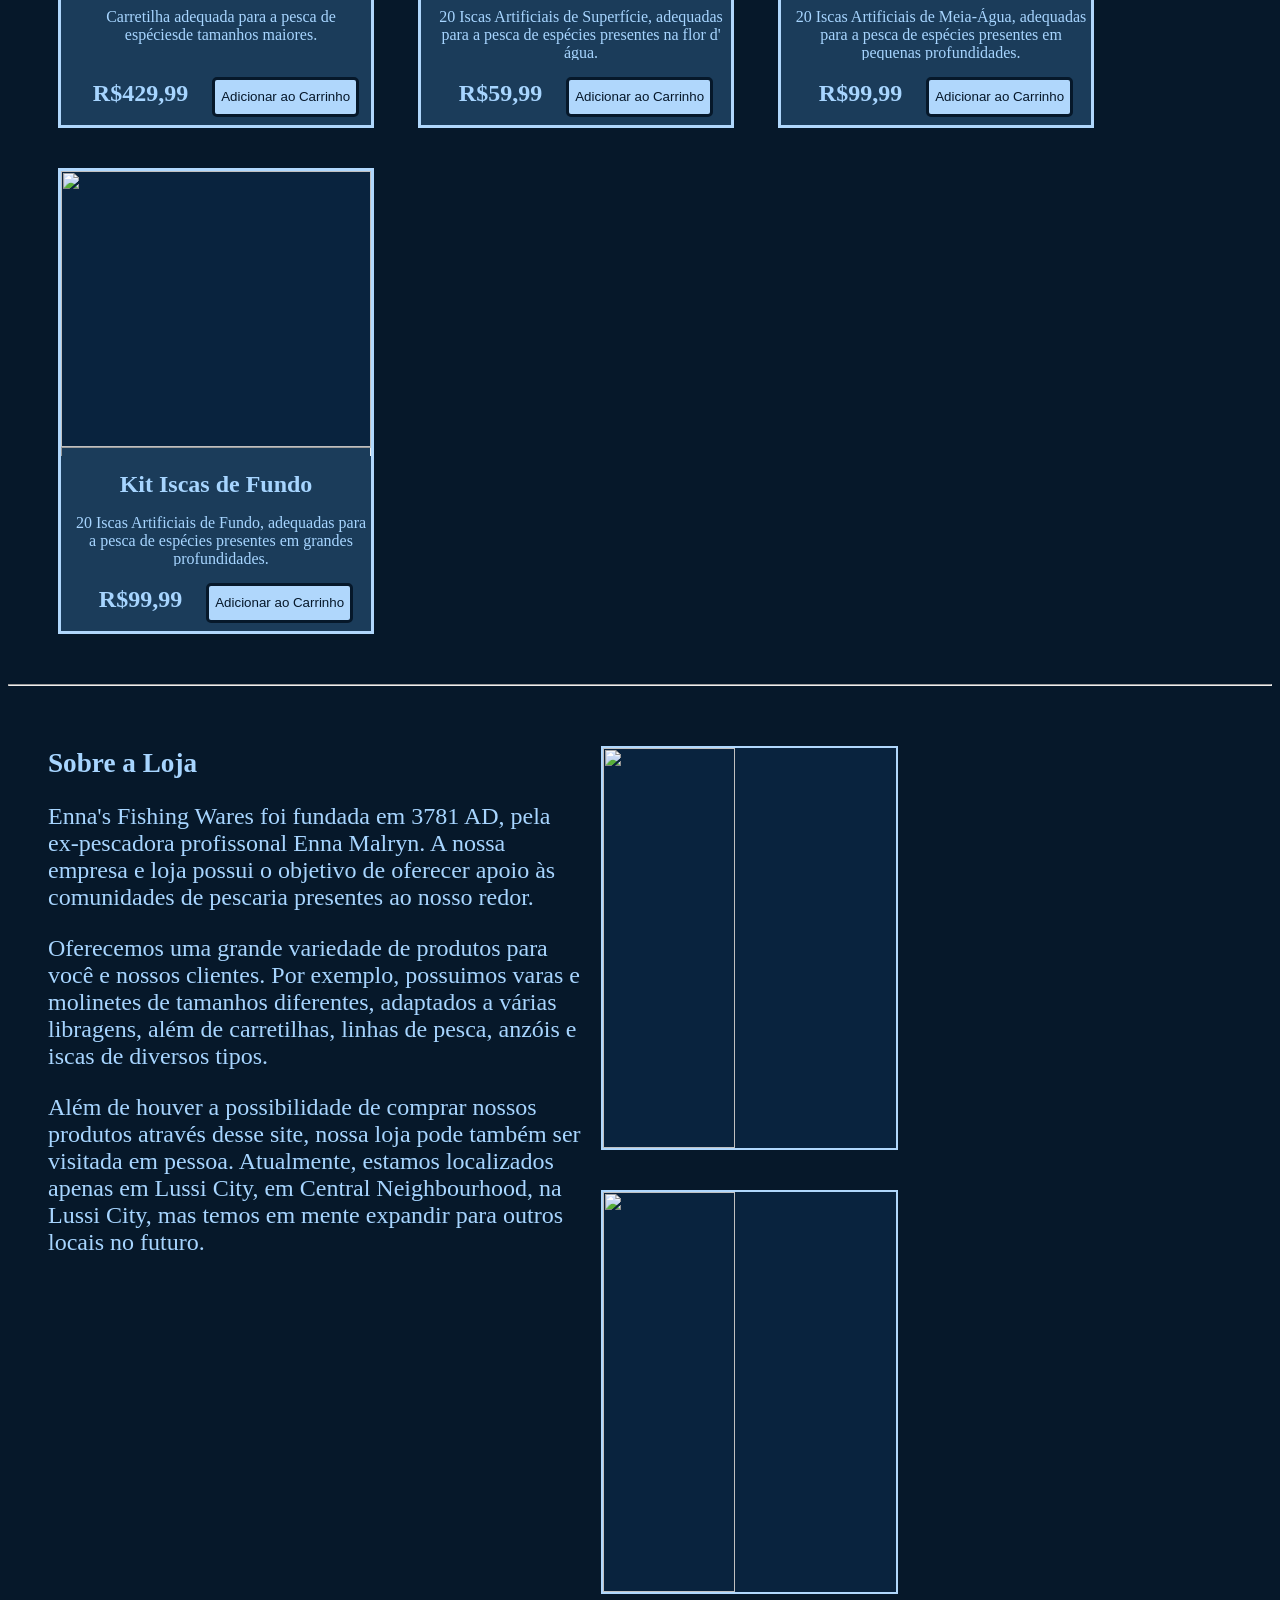
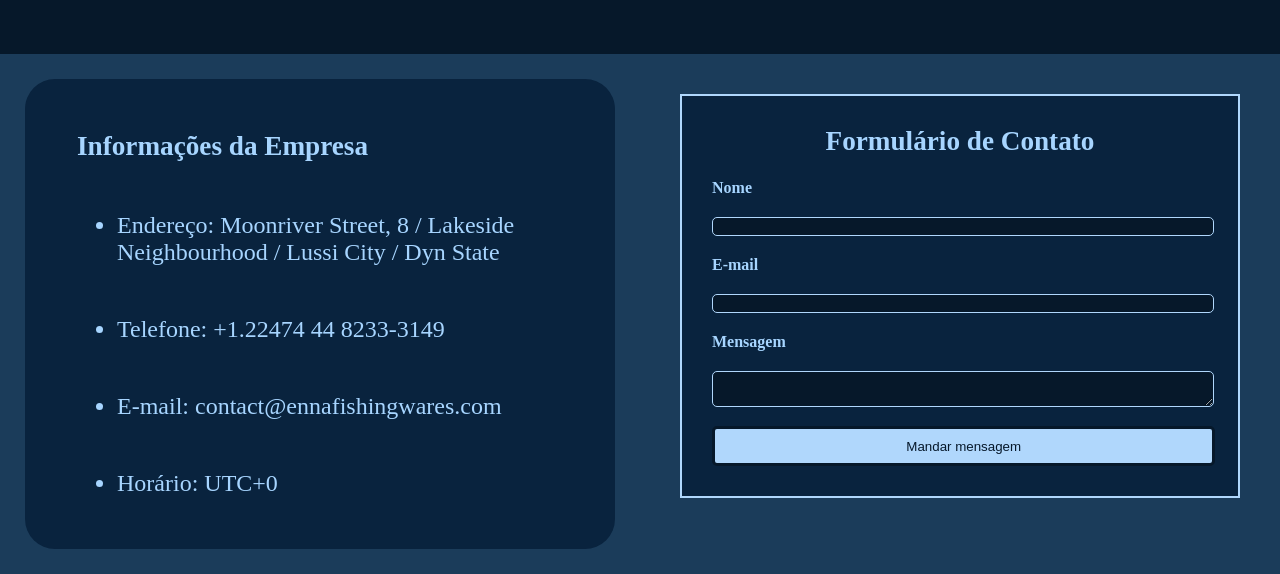
==== commit 94bf94d3: "Estrutura e Interface relatorios.html - Construído a estrutura e interface do documento relatorios.h" ====
--- a/html/index.html
+++ b/html/index.html
@@ -17,7 +17,7 @@
             <a href="cadastro.html">Cadastro</a>
             <a href="login.html">Login</a>
             <a href="perfil.html" hidden>Perfil</a>
-            <img src="../img/header/menu.png" alt="Ícone de Menu">
+            <button id="header-user-abrir-menu"><img src="../img/header/menu.png" alt="Ícone de Menu"></button>
         </section>
     </header>
     <nav>
--- a/css/base.css
+++ b/css/base.css
@@ -26,6 +26,7 @@
     height: 40px;
     color: #06182a;
     background-color: #b0d7fc;
+    cursor: pointer;
 }
 button:hover {
     background-color: #89b5de;
@@ -59,6 +60,34 @@
     background-color: #06182a;
     text-align: center;
 }
+input[type="checkbox"] {
+    height: 25PX;
+    width: 25px;
+    appearance: none;
+}
+input[type="checkbox"]:hover {
+    background-color: #1b3c5a;
+}
+input[type="checkbox"]:active {
+    background-color: #688daf;
+}
+input[type="checkbox"]:checked {
+    background-color: #b0d7fc;
+}
+input[type="radio"] {
+    height: 25px;
+    width: 25px;
+    appearance: none;
+}
+input[type="radio"]:hover {
+    background-color: #1b3c5a;
+}
+input[type="radio"]:active {
+    background-color: #688daf;
+}
+input[type="radio"]:checked {
+    background-color: #b0d7fc;
+}
 
 /*--- Destaque ---*/
 
@@ -83,9 +112,28 @@
     justify-content: right;
     background-color: #1b3c5a;
 } 
+#header-user p {
+    font-size: 1.5em;
+    margin: 35px;
+
+}
+#header-user button {
+    background-color: transparent;
+    border-color: transparent;
+    width: fit-content;
+    height: fit-content;
+    padding: 3px;
+    margin: 17px;
+}
+#header-user button:hover {
+    background-color: #09233e;
+}
+#header-user button:active {
+    border: 2px solid #b0d7fc;
+    padding: 4px;
+}
 #header-user img {
     height: 50px;
-    margin: 20px;
 }
 #header-user a {
     border: 2px solid transparent;
--- a/css/componentes.css
+++ b/css/componentes.css
@@ -176,4 +176,167 @@
     margin-top: 20;
     height: 60px;
     width: 95%;
+}
+
+/*
+    ===========================================
+    loja.html (Catálogo, Carrinho, Confirmação)
+    ===========================================
+*/
+
+/*--- Loja ---*/
+
+#loja-catalogo {
+    display: grid;
+    grid-template-columns: 22% 78%;
+    margin: 15px;
+}
+#loja-catalogo h2 {
+    grid-column: span 2;
+}
+#form-catalogo {
+    border: 2px solid #b0d7fc;
+    background-color: #09233e;
+}
+#form-catalogo label, #form-catalogo input, #form-catalogo h3 {
+    display: block;
+    margin: 30px;
+}
+#form-catalogo label {
+    font-size: 1.5em;
+}
+#barra-pesquisa-catalogo {
+    font-size: 1.5em;
+    width: 90%;
+}
+#produtos-catalogo {
+    display: flex;
+}
+.catalogo-tipo-filtro {
+    border: 2px solid #b0d7fc;
+    background-color: #06182a;
+    margin: 30px;
+    max-height: 25%;
+    overflow: scroll;
+}
+.catalogo-tipo-filtro h4 {
+    margin: 20px;
+}
+#form-catalogo div label, #form-catalogo div input {
+    display: inline-flex;
+    margin: 30px 0px 0px 30px;
+}
+#produtos-catalogo {
+    display: inline;
+    margin: 20px;
+}
+#produtos-catalogo span {
+    display: contents;
+}
+.caixa-produto-catalogo {
+    display: inline-flex;
+    margin: 15px;
+}
+.info-produto-catalogo {
+    display: grid;
+    grid-template-rows: 60% 2% 24% 14%;
+    border: 3px solid #b0d7fc;
+    width: 280px;
+    height: 460px;
+    margin: 10px; 
+    text-align: center;
+}
+.info-produto-catalogo img {
+    object-fit: contain;
+    width: 100%;
+    height: 100%;
+    background-color: #09233e;
+}
+.info-produto-catalogo hr {
+    height: 100%;
+    background-color: #1b3c5a;
+    margin: 0px;
+}
+
+/*--- Carrinho ---*/
+
+#loja-carrinho {
+    display: grid;
+    grid-template-columns: 22% 78%;
+    margin: 15px;
+}
+#loja-carrinho h2 {
+    grid-column: span 2;
+}
+#form-carrinho {
+    border: 2px solid #b0d7fc;
+    background-color: #09233e;
+}
+#form-carrinho button, #form-carrinho label, #form-carrinho input, #form-carrinho h3 {
+    display: block;
+    margin: 30px;
+}
+#carrinho-secao {
+    border: 2px solid #b0d7fc;
+    background-color: #06182a;
+    margin: 30px;
+}
+#carrinho-secao p {
+    font-size: 2em;
+    font-weight: bold;
+    margin: 20px;
+}
+#form-carrinho label {
+    font-size: 1.5em;
+}
+#form-carrinho input {
+    font-size: 1.5em;
+    width: 85%;
+}
+#form-carrinho button {
+    width: 90%;
+}
+#carrinho-itens {
+    margin: 20px;
+}
+.carrinho-item {
+    display: grid;
+    grid-template-columns: 50% 50%;
+    border: 2px solid #b0d7fc;
+    background-color: #09233e;
+    border-radius: 15px;
+    width: 100%;
+    margin: 20px;
+}
+.carrinho-item-esquerda {
+    display: inline-flex;
+    justify-content: left;
+}
+.carrinho-item-direita {
+    display: inline-flex;
+    justify-content: right;
+}   
+.carrinho-item h3, .carrinho-item p {
+    margin: 20px;
+}
+.carrinho-item p {
+    font-size: 1.5em;
+}
+.carrinho-item-botoes {
+    margin: 5px;
+}
+.carrinho-item-botoes button {
+    display: block;
+    height: 30px;
+    width: 30px;
+}
+.carrinho-item-botao-remover {
+    margin: 15px;
+    width: 150px;
+}
+#carrinho-compra-finalizada {
+    font-size: 1.5em;
+    font-weight: bold;
+    text-align: center;
+    color: green;
 }
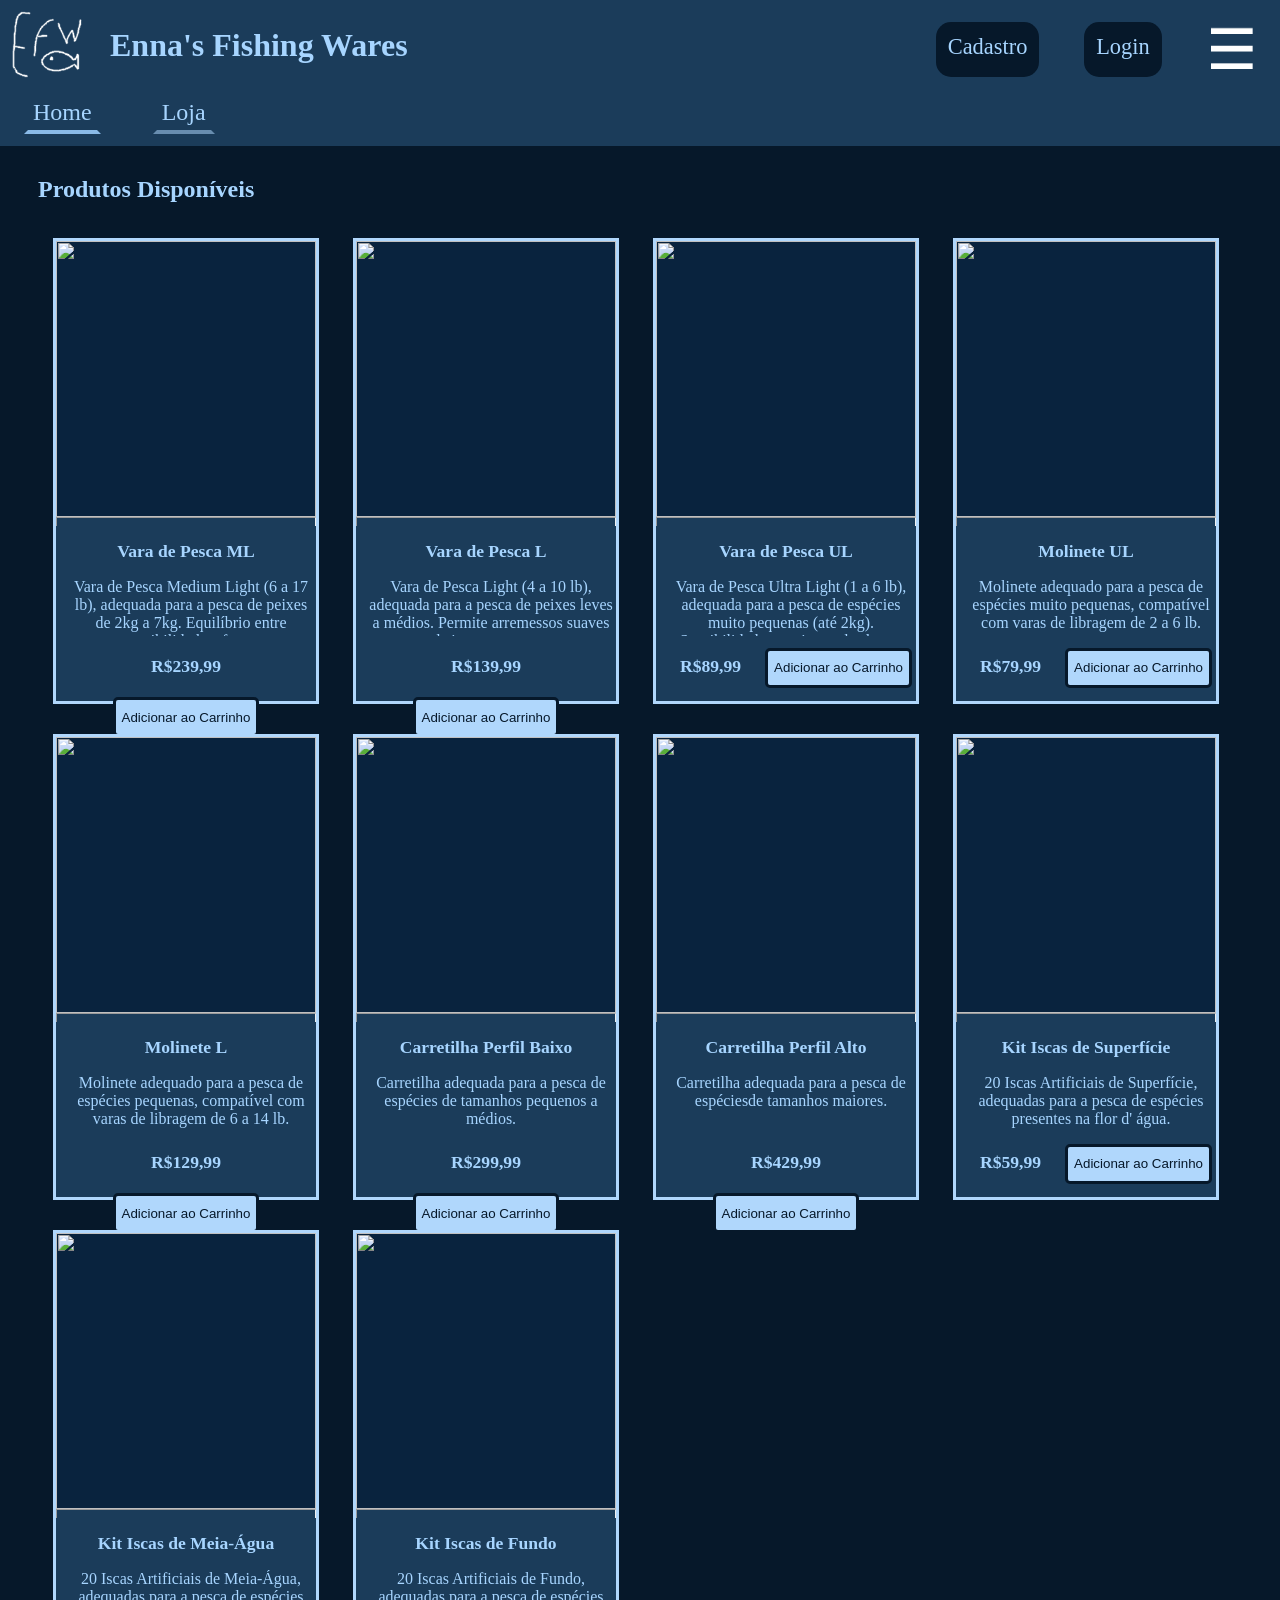
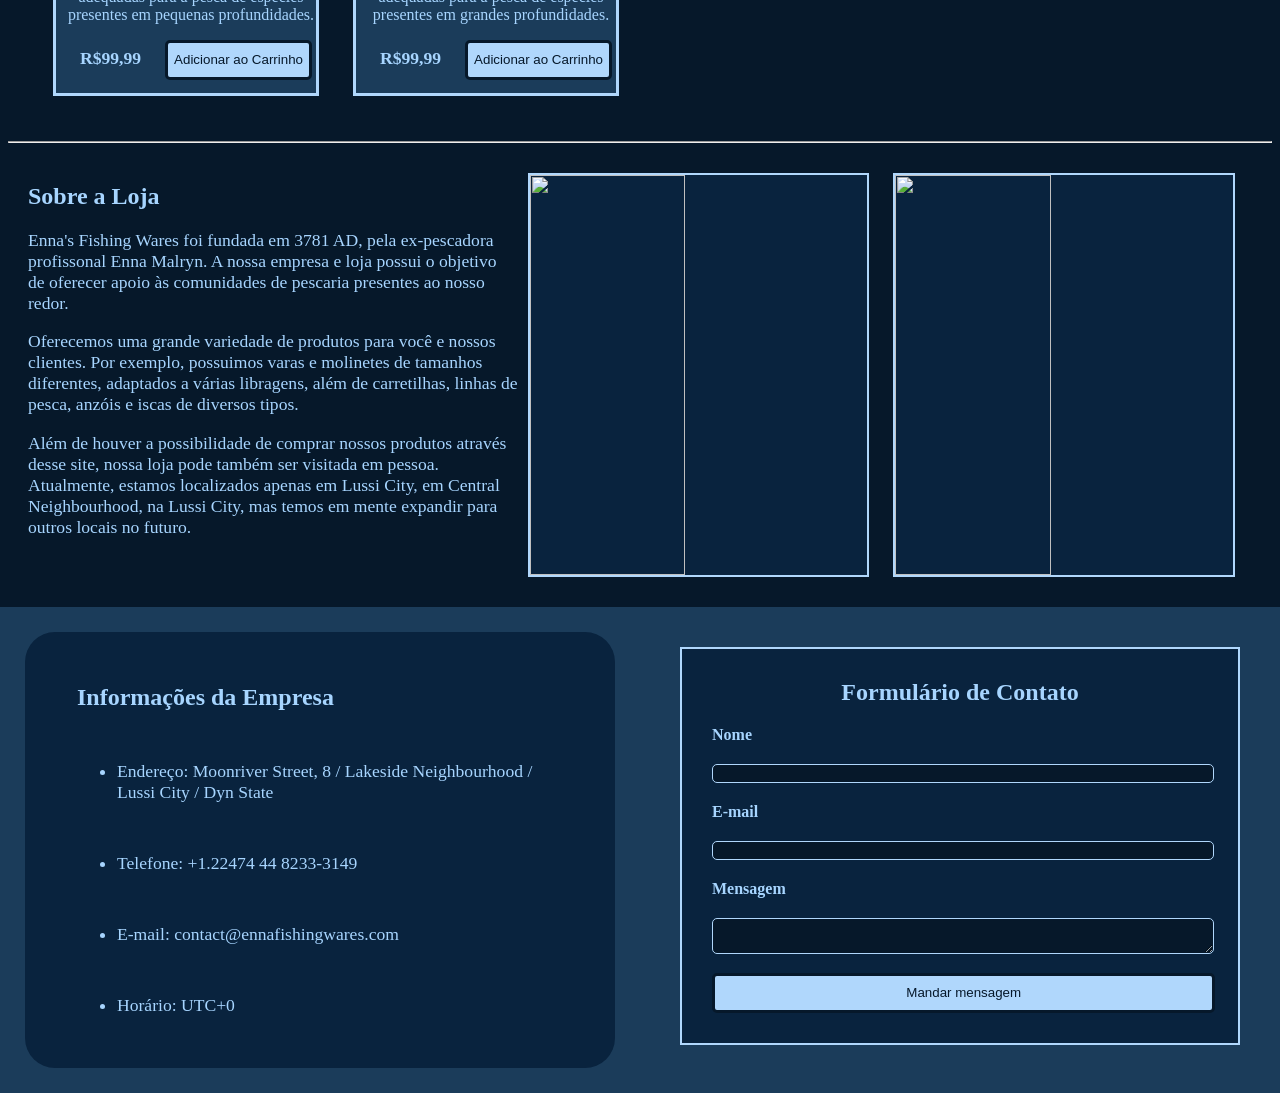
==== commit a9381bfe: "Responsividade CSS com múltiplas resoluções - Adicionado responsividade CSS com resoluções além de 1" ====
--- a/html/index.html
+++ b/html/index.html
@@ -6,6 +6,7 @@
     <title>Home - Enna's Fishing Wares</title>
     <link rel="stylesheet" href="../css/base.css">
     <link rel="stylesheet" href="../css/componentes.css">
+    <link rel="stylesheet" href="../css/responsivo.css">
 </head>
 <body>
     <header>
--- a/css/base.css
+++ b/css/base.css
@@ -27,6 +27,8 @@
     color: #06182a;
     background-color: #b0d7fc;
     cursor: pointer;
+    transition-property: background-color;
+    transition-duration: 0.1s;
 }
 button:hover {
     background-color: #89b5de;
@@ -143,6 +145,8 @@
     font-size: 1.4em;
     margin: 1em;
     padding: 10px;
+    transition-property: background-color;
+    transition-duration: 0.1s;
 }
 #header-user a:hover {
     background-color: #09233e;
--- a/css/componentes.css
+++ b/css/componentes.css
@@ -114,7 +114,7 @@
     width: 95%;
 }
 .form-cadastro-login-elements button {
-    margin-top: 20;
+    margin-top: 20px;
     height: 60px;
     width: 96%;
 }
@@ -138,7 +138,8 @@
 }
 #perfil-meus-pedidos table {
     width: 100%;
-    height: 90%;
+    height: 50%;
+    overflow: scroll;
 }
 #perfil-editar-dados {
     border: 2px solid #b0d7fc;
@@ -173,18 +174,18 @@
     width: 95%;
 }
 .form-editar-dados-perfil-elements button {
-    margin-top: 20;
+    margin-top: 20px;
     height: 60px;
     width: 95%;
 }
 
 /*
-    ===========================================
-    loja.html (Catálogo, Carrinho, Confirmação)
-    ===========================================
-*/
-
-/*--- Loja ---*/
+    ==============================
+    loja.html (Catálogo, Carrinho)
+    ==============================
+*/
+
+/*--- Catálogo ---*/
 
 #loja-catalogo {
     display: grid;
--- a/css/responsivo.css
+++ b/css/responsivo.css
@@ -0,0 +1,643 @@
+/*
+    Documento responsável pela responsividade CSS de elementos gerais, classes
+    e ids de elementos/seções para a adaptação das páginas para diferentes resoluções 
+*/
+
+/*
+    ==========================
+    Desktop 1600px Comprimento
+    ==========================
+*/
+
+@media screen and (max-width: 1600px) {
+    h2 {
+        font-size: 1.5em;
+    }
+    h3, h4, li {
+        font-size: 1.3em;
+    }
+    caption {
+        font-size: 2.5em;
+        margin: 10px;
+    }
+    th, td {
+        padding: 10px;
+    }
+
+    /*--- Descrição da Loja (index.html) ---*/
+
+    #descricao-loja {
+        display: grid;
+        grid-template-columns: 40% 62%;
+        margin: 40px;
+    }
+    .descricao-texto p {
+        font-size: 1.3em;
+    }
+
+
+    /*--- Cadastro e Login (cadastro.html e login.html ---*/ 
+
+    .form-cadastro-login-elements input {
+        width: 93%;
+    }
+    .form-cadastro-login-elements button {
+        width: 95%;
+    }
+
+
+    /*--- Perfil (perfil.html) ---*/
+
+    .form-editar-dados-perfil-elements input, .form-editar-dados-perfil-elements button, .form-editar-dados-perfil-elements label {
+        font-size: 1.5em;
+        margin: 25px;
+    }
+    .form-editar-dados-perfil-elements input {
+       width: 93%;
+    }
+
+    /*--- Catálogo (loja.html) ---*/
+
+    #loja-catalogo {
+        grid-template-columns: 24% 68%;
+    }
+    #form-catalogo label {
+        font-size: 1.3em;
+    }
+    #barra-pesquisa-catalogo {
+        width: 83%;
+    }
+
+    /*--- Carrinho (loja.html) ---*/
+
+    #loja-carrinho {
+        grid-template-columns: 27% 73%;
+    }
+    #form-carrinho label {
+        font-size: 1.3em;
+    }
+    #form-carrinho button {
+        width: 86%;
+    }
+
+    /*--- Busca Clientes (relatorios.html) ---*/
+
+    #busca-clientes h2 {
+        font-size: 2.2em;
+        margin: 20px;
+    }
+    .form-busca-clientes-elements input, .form-busca-clientes-elements button, .form-busca-clientes-elements label {
+        font-size: 1.55em;
+    }
+    .form-busca-clientes-elements label {
+        margin: 12px 5px 12px 12px;
+    }
+    .form-busca-clientes-elements input[type="label"] {
+        width: 93%;
+    }
+    .form-busca-clientes-elements button {
+        height: 50px;
+        width: 94%;
+    }
+    #busca-clientes-modo p {
+        font-size: 1em;
+        margin: 16px 0px 12px 35px;
+    }
+
+    /*--- Busca Compras (relatorios.html) ---*/
+
+    #busca-compras h2 {
+        font-size: 2.2em;
+    }
+    .form-busca-compras-elements input, .form-busca-compras-elements button, .form-busca-compras-elements label {
+        font-size: 1.55em;
+    }
+    .form-busca-compras-elements label {
+        margin: 12px 5px 12px 12px;
+    }
+    .form-busca-compras-elements input[type="label"] {
+        width: 93%;
+    }
+    .form-busca-compras-elements button {
+        height: 50px;
+        width: 94%;
+    }
+    #busca-compras-modo p {
+        font-size: 1em;
+        margin: 16px 0px 12px 35px;
+    }
+    #busca-compras-modo input[type="radio"] {
+        margin: 15px 2px 15px 2px;    
+    }
+}
+
+/*
+    ==========================
+    Desktop 1280px Comprimento
+    ==========================
+*/
+
+@media screen and (max-width: 1280px) {
+
+    h3, h4, li {
+        font-size: 1.1em;
+    }
+    caption {
+        font-size: 2.2em;
+        margin: 10px;
+    }
+    #header-user p {
+        font-size: 1em;
+    }
+
+    /*--- Produtos disponíveis (index.html) ---*/
+
+    .info-produto {
+        width: 260px;
+        margin: 15px;
+    }
+
+    /*--- Descrição da Loja (index.html) ---*/
+
+    #descricao-loja {
+        display: grid;
+        grid-template-columns: 40% 60%;
+        margin: 20px;
+    }
+    .descricao-texto p {
+        font-size: 1.1em;
+    }
+    .descricao-galeria img { 
+        width: 46%;
+        margin: 10px;
+    }
+
+    /*--- Cadastro e Login (cadastro.html e login.html ---*/ 
+
+    .form-cadastro-login-elements input {
+        width: 92%;
+    }
+    .form-cadastro-login-elements button {
+        width: 93%;
+    }
+
+    /*--- Perfil (perfil.html) ---*/
+
+    .form-editar-dados-perfil-elements input, .form-editar-dados-perfil-elements button, .form-editar-dados-perfil-elements label {
+        font-size: 1.1em;
+        margin: 20px;
+    }
+    .form-editar-dados-perfil-elements input {
+       width: 91%;
+    }
+    .form-editar-dados-perfil-elements button {
+        width: 93%;
+    }
+
+    /*--- Catálogo (loja.html) ---*/
+
+    #loja-catalogo {
+        grid-template-columns: 24% 76%;
+    }
+    #form-catalogo label {
+        font-size: 1.1em;
+    }
+    .catalogo-tipo-filtro {
+        margin: 20px;
+    }
+    #form-catalogo div label, #form-catalogo div input {
+        display: inline-flex;
+        margin: 20px 0px 0px 20px;
+    }
+    .caixa-produto-catalogo {
+        margin: 0px;
+    }
+    .info-produto-catalogo {
+        width: 270px;
+        height: 460px;
+        text-align: center;
+    }
+
+    /*--- Carrinho (loja.html) ---*/
+
+    #loja-carrinho {
+        grid-template-columns: 30% 70%;
+    }
+    #form-carrinho label {
+        font-size: 1.1em;
+    }
+    #form-carrinho input {
+        font-size: 1.3em;
+        width: 80%;
+    }
+    .carrinho-item {
+        grid-template-columns: 40% 60%;
+    }
+
+    /*--- Busca Clientes (relatorios.html) ---*/
+
+    #busca-clientes h2 {
+        font-size: 1.8em;
+        margin: 20px;
+    }
+    .form-busca-clientes-elements input, .form-busca-clientes-elements button, .form-busca-clientes-elements label {
+        font-size: 1.15em;
+    }
+    .form-busca-clientes-elements label {
+        margin: 14px 5px 14px 18px;
+    }
+    #busca-clientes-modo p {
+        font-size: 0.8em;
+        margin: 16px 0px 12px 30px;
+    }
+    #busca-clientes-modo input[type="radio"] {
+        margin: 15px 0px 15px 0px;    
+    }
+
+    /*--- Busca Compras (relatorios.html) ---*/
+
+    #busca-compras h2 {
+        font-size: 1.8em;
+        margin: 20px;
+    }
+    .form-busca-compras-elements input, .form-busca-compras-elements button, .form-busca-compras-elements label {
+        font-size: 1.15em;
+    }
+    .form-busca-compras-elements label {
+        margin: 14px 5px 14px 8px;
+    }
+    #busca-compras-modo p {
+        font-size: 0.8em;
+        margin: 16px 0px 12px 30px;
+    }
+    #busca-compras-modo input[type="radio"] {
+        margin: 15px 0px 15px 0px;    
+    }
+}
+
+/*
+    ========================
+    Tablet 840px Comprimento
+    ========================
+*/
+
+@media screen and (max-width: 840px) {
+
+    h3, h4, li {
+        font-size: 1.2em;
+    }
+    caption {
+        font-size: 2.0em;
+        margin: 10px;
+    }
+    #header-user p {
+        font-size: 1em;
+        margin: 30px 10px 30px 10px;
+    }
+
+    /*--- Produtos disponíveis (index.html) ---*/
+
+    .info-produto {
+        width: 330px;
+        margin: 15px;
+    }
+
+    /*--- Descrição da Loja (index.html) ---*/
+
+    #descricao-loja {
+        display: block;
+        margin: 30px;
+    }
+    .descricao-texto p {
+        font-size: 0.9em;
+    }
+    .descricao-galeria img { 
+        width: 46%;
+        margin: 12px;
+    }
+
+    /*--- Cadastro e Login (cadastro.html e login.html ---*/ 
+
+    #caixa-cadastro-login {
+        width: fit-content;
+        margin: 34px;
+    }
+
+    /*--- Perfil (perfil.html) ---*/
+
+    #usuario-perfil {
+        display: block;
+        margin: 30px;
+    }
+    #perfil-meus-pedidos table {
+        margin: 80px 0px 80px 0px;   
+    }
+    #perfil-editar-dados {
+        margin: 80px 0px 80px 0px;
+    }
+
+    /*--- Catálogo (loja.html) ---*/
+
+    #loja-catalogo {
+        display: block;
+    }
+    #form-catalogo {
+        margin: 30px;
+    }
+    .info-produto-catalogo {
+        margin: 20px;
+        width: 310px;
+        height: 500px;
+        text-align: center;
+    }
+
+    /*--- Carrinho (loja.html) ---*/
+
+    #loja-carrinho {
+        display: block;
+    }
+    #form-carrinho {
+        margin: 30px;
+    }
+    #form-carrinho label {
+        font-size: 0.9em;
+    }
+    #form-carrinho input {
+        font-size: 1.1em;
+        width: 90%;
+    }
+    #form-carrinho button {
+        width: 93%;
+    }
+    #carrinho-itens {
+        margin: 60px 60px 60px 20px;
+    }
+    .carrinho-item {
+        grid-template-columns: 40% 60%;
+        margin-bottom: 40px;
+    }
+    .carrinho-item p {
+        font-size: 1.1em;
+    }
+
+    /*--- Relatórios (relatorios.html) ---*/
+
+    #relatorios {
+        display: block;
+        margin: 30px
+    }
+
+    /*--- Relatório Clientes (relatorios.html) ---*/
+
+    #relatorio-clientes {
+        margin-bottom: 40px;
+    }
+
+    /*--- Relatório Compras (relatorios.html) ---*/
+
+    #relatorio-compras {
+        margin-bottom: 40px;
+    }
+
+    /*--- Busca Clientes (relatorios.html) ---*/
+
+    #busca-clientes {
+        margin-bottom: 60px;
+    }
+
+}
+
+    /*--- Rodapé (relatorios.html) ---*/
+
+    #info-loja-elements button {
+        width: 70%;
+    }
+
+/*
+    ============================
+    Smartphone 320px Comprimento
+    ============================
+*/
+
+@media screen and (max-width: 320px) {
+
+    /*--- Destaque ---*/
+
+    h1 {
+        display: none;
+    }
+    #header-user a {
+        display: none;
+    }
+    #header-user p {
+        display: none;
+    }
+
+    /*--- nav ---*/
+
+    nav {
+        display: none;
+    }
+
+    /*--- Rodapé ---*/
+
+    footer {
+        display: block;
+        background-color: #1b3c5a;
+        margin: 0px -8px -40px -8px;
+    }
+    #info-loja {
+        margin: 20px;
+    }
+    #info-loja h2, #info-loja li {
+        margin: 30px;
+    }
+    #info-loja li {
+        margin-left: 0px;
+        overflow: scroll;
+    }
+
+    /*--- Produtos disponíveis (index.html) ---*/
+
+    #produtos-disponiveis {
+        margin: 10px;
+    }
+    .info-produto {
+        width: 250px;
+        margin: 10px;
+    }
+    .preco-botao-produto h4 {
+        display: block;
+        margin: 0px;
+    }
+
+    /*--- Descrição da Loja (index.html) ---*/
+
+    .descricao-galeria img { 
+        width: 100%;
+        margin: 20px 0px 20px 0px;
+    }
+
+    /*--- Cadastro e Login (cadastro.html e login.html ---*/ 
+
+    #caixa-cadastro-login {
+        width: 100%;
+        margin: 0px;
+    }
+    .form-cadastro-login-elements label {
+        font-size: 1.2em;
+    }
+    .form-cadastro-login-elements input {
+        font-size: 1.2em;
+        width: 80%;
+    }
+    .form-cadastro-login-elements button {
+        width: 80%;
+    }
+    .form-cadastro-login-elements p {
+        font-size: 0.7em;
+    }
+    .form-cadastro-login-elements a {
+        margin: 0px 0px 0px 30px;
+        font-size: 0.7em;
+    }
+
+    /*--- Perfil (perfil.html) ---*/
+
+    #perfil-meus-pedidos {
+        overflow: scroll;
+    }
+    #perfil-meus-pedidos table {
+        margin: 0px 0px 0px 0px;   
+    }
+    .form-editar-dados-perfil-elements p {
+       font-size: 0.8em;
+    }
+    .form-editar-dados-perfil-elements input {
+       width: 80%;
+    }
+    .form-editar-dados-perfil-elements button {
+        width: 80%;
+    }
+
+    /*--- Catálogo (loja.html) ---*/
+
+    #form-catalogo input {
+        font-size: 1.2em;
+    }
+    #form-catalogo label {
+        font-size: 0.9em;
+    }
+    #form-catalogo {
+        margin: 0px;
+    }
+    .info-produto-catalogo {
+        margin: 10px;
+        width: 250px;
+        height: 500px;
+        text-align: center;
+    }
+
+    /*--- Carrinho (loja.html) ---*/
+
+    #form-carrinho {
+        margin: 0px;
+    }
+    #form-carrinho input {
+        font-size: 1.1em;
+        width: 70%;
+    }
+    #form-carrinho button {
+        width: 70%;
+    }
+    #carrinho-itens {
+        margin: 60px 20px 60px -20px;
+    }
+    .carrinho-item {
+        display: block;
+        margin-bottom: 40px;
+    }
+    .carrinho-item-esquerda {
+        display: inline-flex;
+    }
+    .carrinho-item-direita {
+        display: block;
+    }
+    .carrinho-item-botao-remover {
+        width: 250px;
+    }
+
+    /*--- Relatório Clientes (relatorios.html) ---*/
+
+    #relatorio-clientes {
+        margin-bottom: 40px;
+        overflow: scroll;
+    }
+
+    /*--- Relatório Compras (relatorios.html) ---*/
+
+    #relatorio-compras {
+        margin-bottom: 40px;
+        overflow: scroll;
+    }
+
+    /*--- Busca Clientes (relatorios.html) ---*/
+
+    #busca-clientes h2 {
+        font-size: 1.3em;
+        margin: 20px;
+    }
+    .form-busca-clientes-elements label {
+        margin: 0px 5px 0px 18px;
+    }
+    .form-busca-clientes-elements input[type="label"] {
+        width: 76%;
+    }
+    .form-busca-clientes-elements button {
+        height: 50px;
+        width: 80%;
+    }
+    #busca-clientes-modo {
+        display: block;
+    }
+    #busca-clientes-modo p {
+        font-size: 1.1em;
+        margin: 16px 0px 12px 50px;
+    }
+    #busca-clientes-modo input[type="radio"] {
+        margin: 15px 0px 0px 0px;    
+    }
+
+    /*--- Busca Compras (relatorios.html) ---*/
+
+    #busca-compras h2 {
+        font-size: 1.2em;
+        margin: 20px;
+    }
+    .form-busca-compras-elements label {
+        margin: 0px 5px 0px 18px;
+    }
+    .form-busca-compras-elements input[type="label"] {
+        width: 76%;
+    }
+    .form-busca-compras-elements button {
+        height: 50px;
+        width: 80%;
+    }
+    #busca-compras-modo {
+        display: block;
+    }
+    #busca-compras-modo p {
+        font-size: 1.1em;
+        margin: 16px 0px 12px 50px;
+    }
+    #busca-compras-modo input[type="radio"] {
+        margin: 15px 0px 0px 0px;    
+    }
+}
+
+    /*--- Rodapé ---*/
+
+    #info-loja-elements button {
+        width: 50%;
+    }
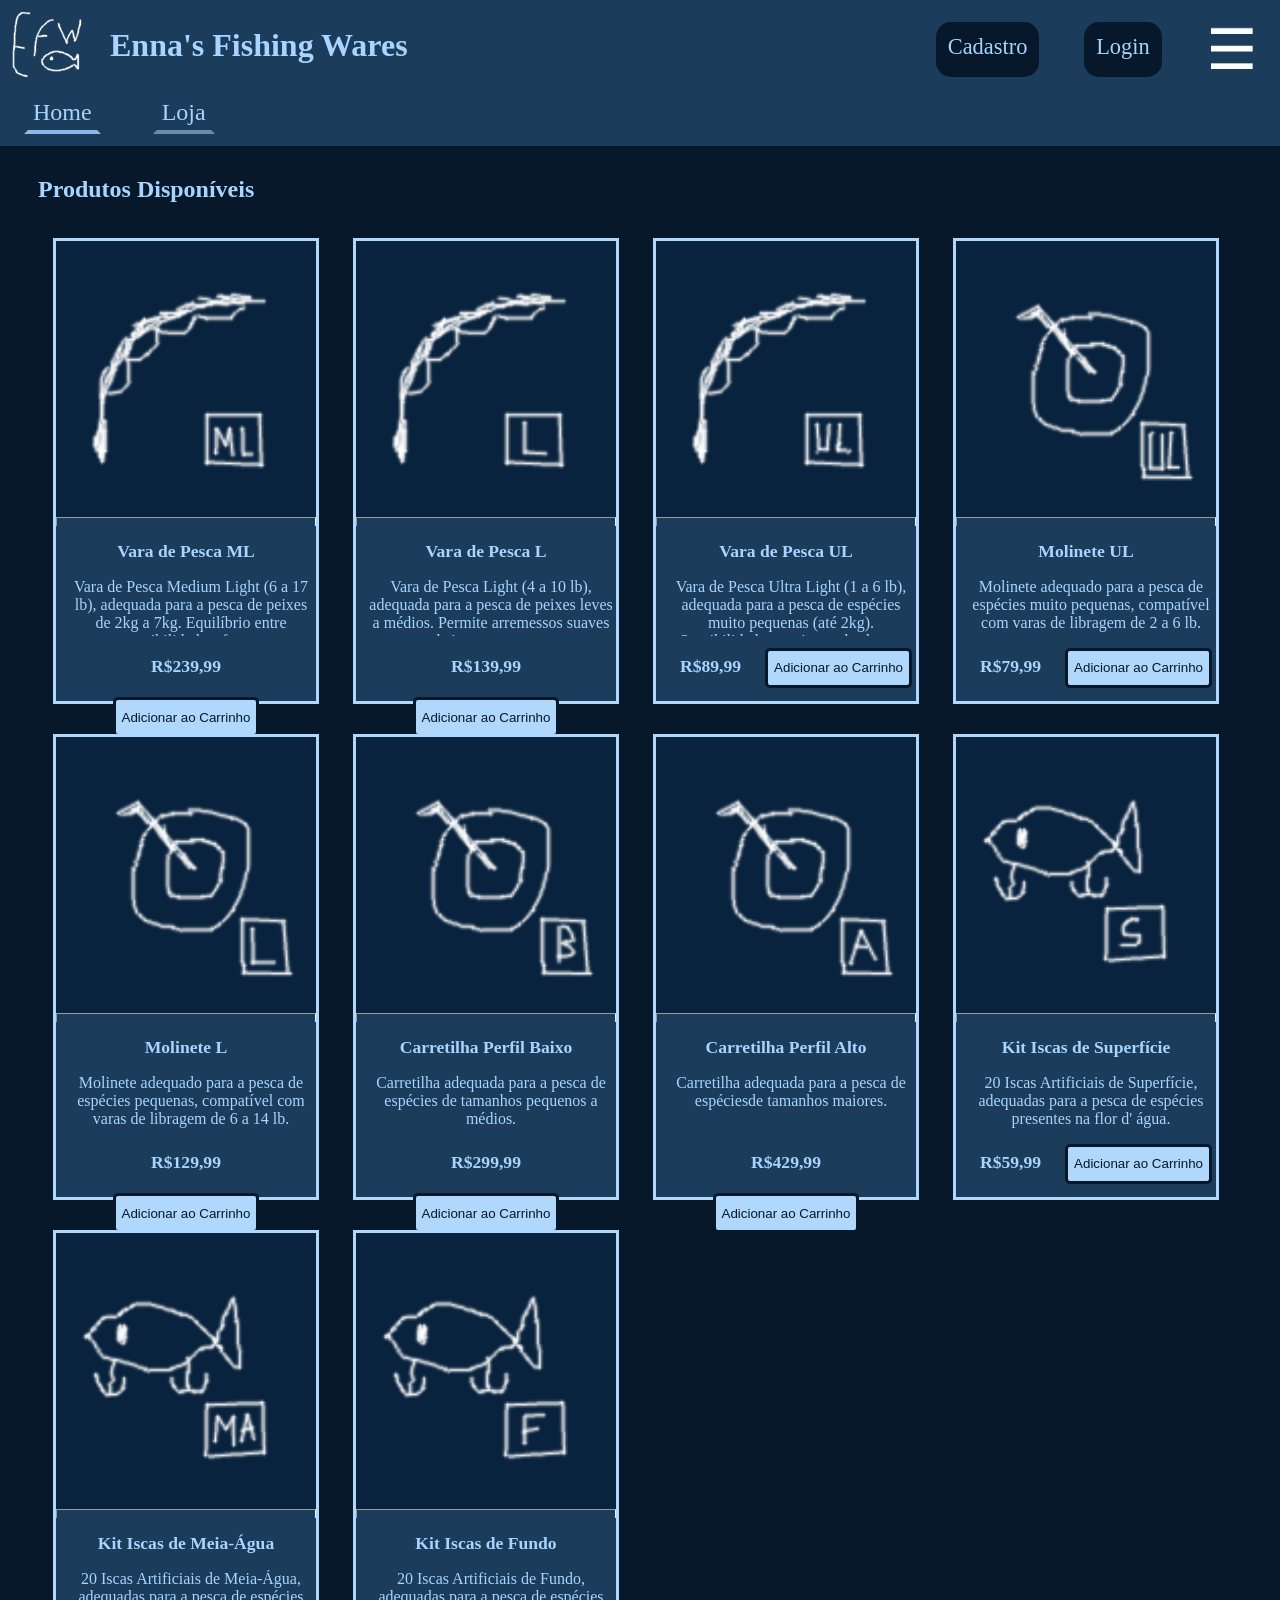
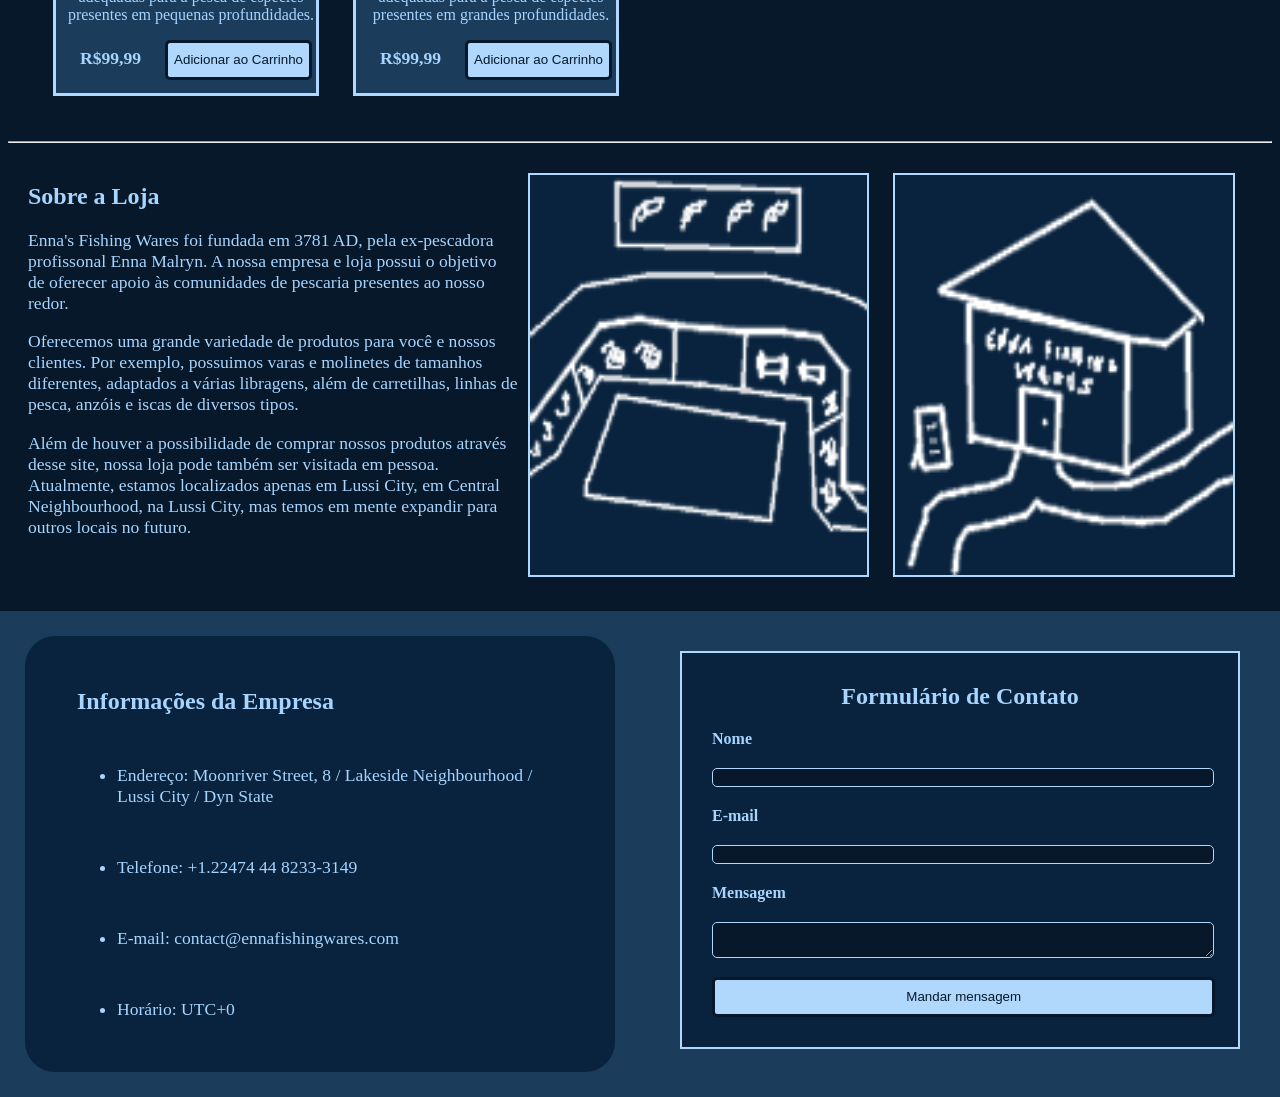
==== commit 55d7c2b9: "Imagens de produtos e do estabelecimento físico - Adicionado desenhos como imagens para os produtos " ====
--- a/html/index.html
+++ b/html/index.html
@@ -30,7 +30,7 @@
             <h2>Produtos Disponíveis</h2>
             <div class="caixa-produto">
                 <div class="info-produto">
-                    <img src="" alt="">
+                    <img src="../img/produtos/varaML.png" alt="Desenho de Vara de Pesca Medium Light">
                     <hr>
                     <div class="titulo-desc-produto">
                         <h3>Vara de Pesca ML</h3>
@@ -44,7 +44,7 @@
             </div>
             <div class="caixa-produto">
                 <div class="info-produto">
-                    <img src="" alt="">
+                    <img src="../img/produtos/varaL.png" alt="Desenho de Vara de Pesca Light">
                     <hr>
                     <div class="titulo-desc-produto">
                         <h3>Vara de Pesca L</h3>
@@ -58,7 +58,7 @@
             </div>
             <div class="caixa-produto">
                 <div class="info-produto">
-                    <img src="" alt="">
+                    <img src="../img/produtos/varaUL.png" alt="Desenho de Vara de Pesca Ultra Light">
                     <hr>
                     <div class="titulo-desc-produto">
                         <h3>Vara de Pesca UL</h3>
@@ -72,7 +72,7 @@
             </div>
             <div class="caixa-produto">
                 <div class="info-produto">
-                    <img src="" alt="">
+                    <img src="../img/produtos/molineteUL.png" alt="Desenho de Molinete Ultra Light">
                     <hr>
                     <div class="titulo-desc-produto">
                         <h3>Molinete UL</h3>
@@ -86,7 +86,7 @@
             </div>  
             <div class="caixa-produto">
                 <div class="info-produto">
-                    <img src="" alt="">
+                    <img src="../img/produtos/molineteL.png" alt="Desenho de Molinete Light">
                     <hr>
                     <div class="titulo-desc-produto">
                         <h3>Molinete L</h3>
@@ -100,7 +100,7 @@
             </div>
             <div class="caixa-produto">
                 <div class="info-produto">
-                    <img src="" alt="">
+                    <img src="../img/produtos/carretilhaBaixo.png" alt="Desenho de Carretilha de Perfil Baixo">
                     <hr>
                     <div class="titulo-desc-produto">
                         <h3>Carretilha Perfil Baixo</h3>
@@ -114,7 +114,7 @@
             </div>
             <div class="caixa-produto">
                 <div class="info-produto">
-                    <img src="" alt="">
+                    <img src="../img/produtos/carretilhaAlto.png" alt="Desenho de Carretilha de Perfil Alto">
                     <hr>
                     <div class="titulo-desc-produto">
                         <h3>Carretilha Perfil Alto</h3>
@@ -128,7 +128,7 @@
             </div>
             <div class="caixa-produto">
                 <div class="info-produto">
-                    <img src="" alt="">
+                    <img src="../img/produtos/iscaSuperficie.png" alt="Desenho de Isca de Superfície">
                     <hr>
                     <div class="titulo-desc-produto">
                         <h3>Kit Iscas de Superfície</h3>
@@ -142,7 +142,7 @@
             </div>
             <div class="caixa-produto">
                 <div class="info-produto">
-                    <img src="" alt="">
+                    <img src="../img/produtos/iscaMeiaAgua.png" alt="Desenho de Isca de Meia-Água">
                     <hr>
                     <div class="titulo-desc-produto">
                         <h3>Kit Iscas de Meia-Água</h3>
@@ -156,7 +156,7 @@
             </div>
             <div class="caixa-produto">
                 <div class="info-produto">
-                    <img src="" alt="">
+                    <img src="../img/produtos/iscaFundo.png" alt="Desenho de Isca de Fundo">
                     <hr>
                     <div class="titulo-desc-produto">
                         <h3>Kit Iscas de Fundo </h3>
@@ -178,8 +178,8 @@
                 <p>Além de houver a possibilidade de comprar nossos produtos através desse site, nossa loja pode também ser visitada em pessoa. Atualmente, estamos localizados apenas em Lussi City, em Central Neighbourhood, na Lussi City, mas temos em mente expandir para outros locais no futuro. </p>
             </div>
             <div class="descricao-galeria">
-                <img src="" alt="">
-                <img src="" alt="">
+                <img src="../img/lojaFisicaInterior.png" alt="Desenho do interior da loja física">
+                <img src="../img/lojaFisicaExterior.png" alt="Desenho do exterior da loja física">
             </div>
         </section>
     </main>
